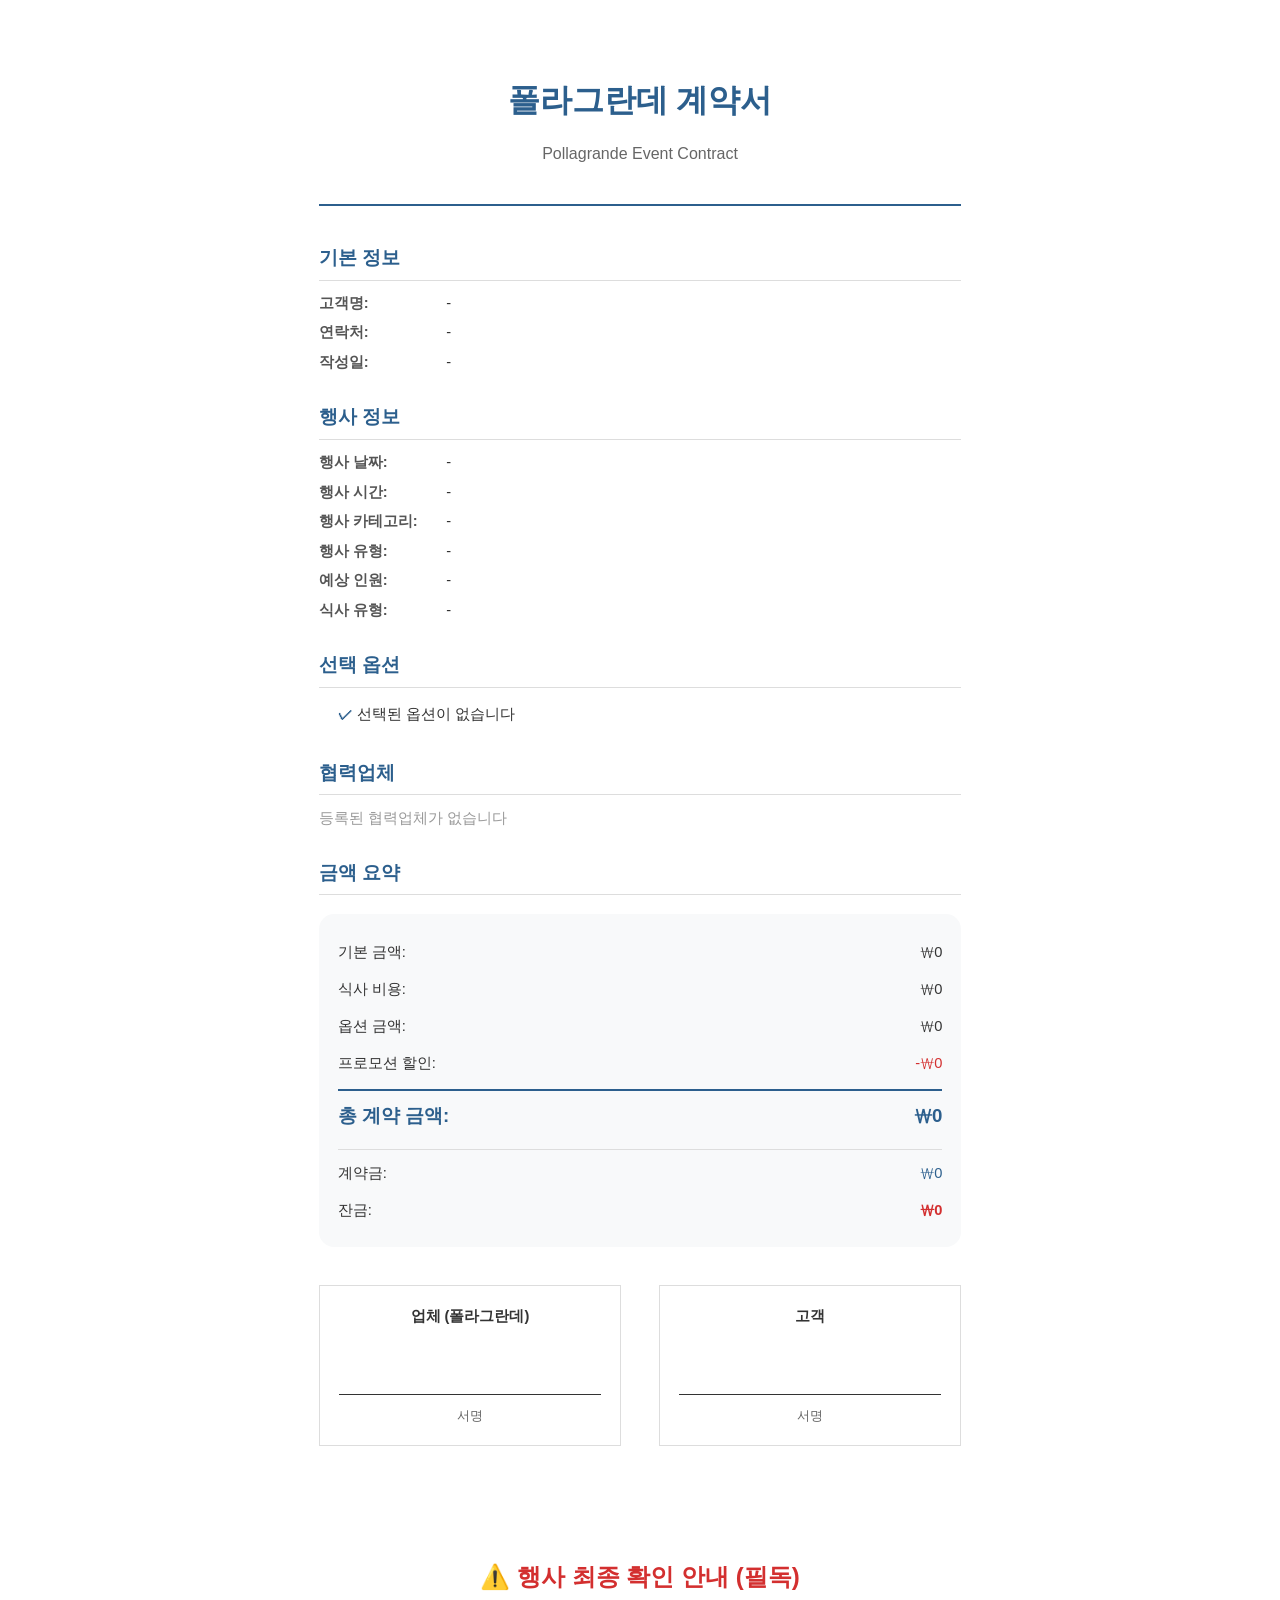
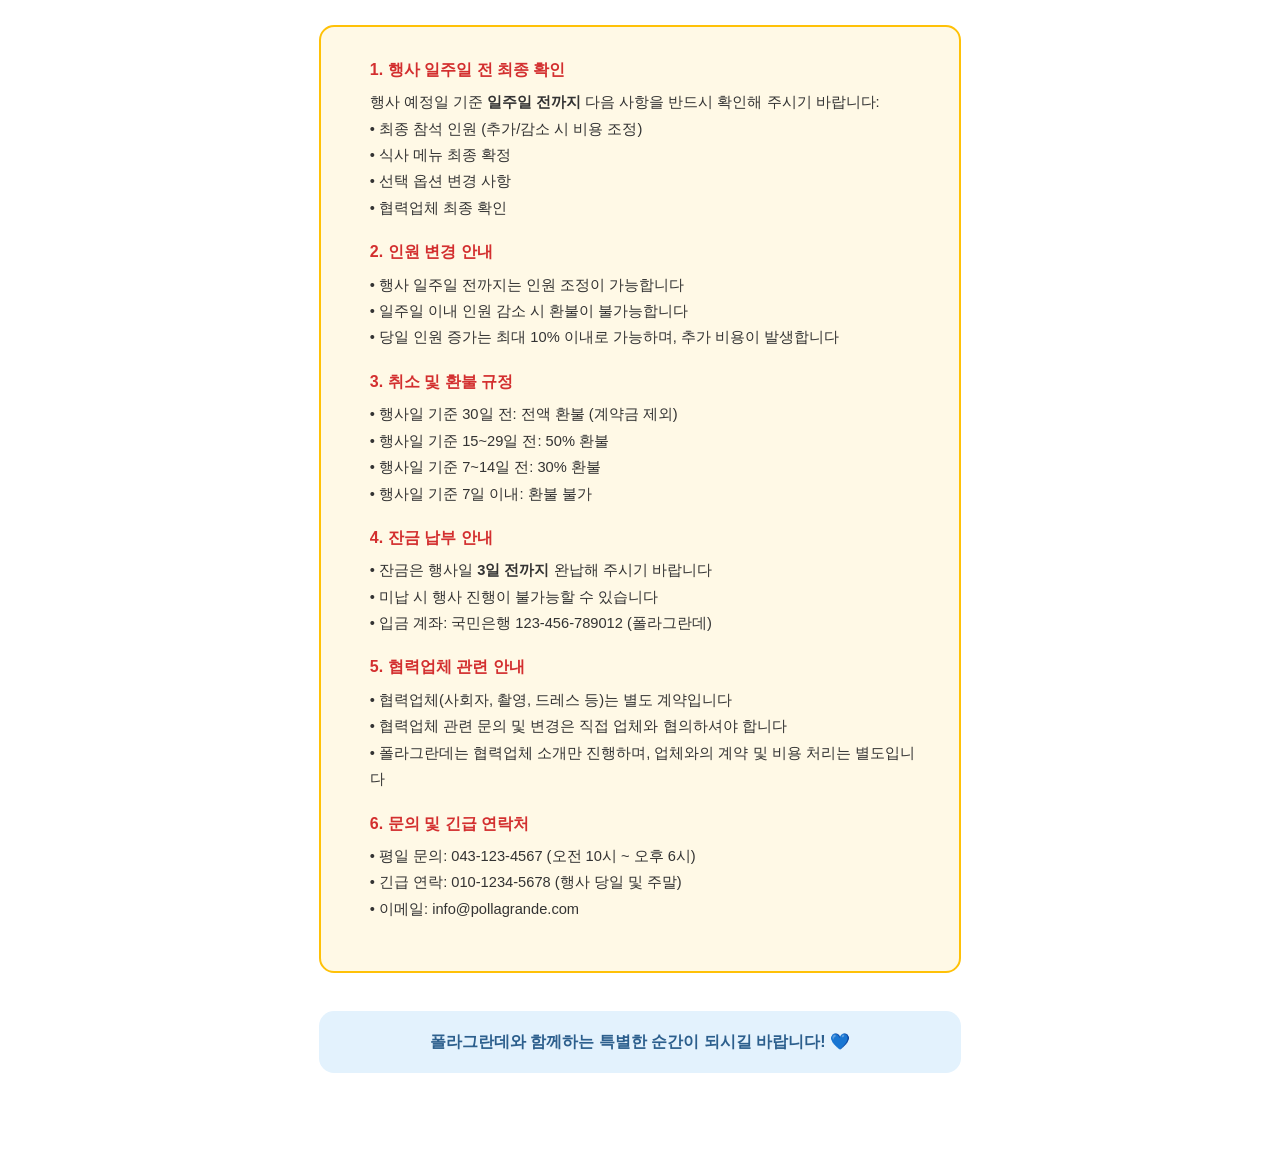
==== print.html @ d436163f "Add files via upload" ====
<!DOCTYPE html>
<html lang="ko">
<head>
    <meta charset="UTF-8">
    <meta name="viewport" content="width=device-width, initial-scale=1.0">
    <title>폴라그란데 계약서</title>
    <style>
        @media print {
            @page {
                size: A4 portrait;
                margin: 15mm;
            }
            body { margin: 0; }
            .page-break { page-break-after: always; }
        }
        
        * { margin: 0; padding: 0; box-sizing: border-box; }
        
        body {
            font-family: 'Noto Sans KR', sans-serif;
            font-size: 11pt;
            line-height: 1.5;
            color: #333;
        }
        
        .contract-container {
            max-width: 210mm;
            margin: 0 auto;
            background: white;
            padding: 20mm;
        }
        
        .header {
            text-align: center;
            border-bottom: 2px solid #2c5f8d;
            padding-bottom: 10mm;
            margin-bottom: 10mm;
        }
        
        .header h1 {
            font-size: 24pt;
            color: #2c5f8d;
            margin-bottom: 5mm;
        }
        
        .header .subtitle {
            font-size: 12pt;
            color: #666;
        }
        
        .section {
            margin-bottom: 8mm;
        }
        
        .section-title {
            font-size: 14pt;
            font-weight: bold;
            color: #2c5f8d;
            border-bottom: 1px solid #ddd;
            padding-bottom: 2mm;
            margin-bottom: 3mm;
        }
        
        .info-grid {
            display: grid;
            grid-template-columns: 120px 1fr;
            gap: 2mm;
            margin-bottom: 3mm;
        }
        
        .info-label {
            font-weight: bold;
            color: #555;
        }
        
        .info-value {
            color: #333;
        }
        
        .options-list {
            list-style: none;
            padding-left: 5mm;
        }
        
        .options-list li {
            padding: 1mm 0;
        }
        
        .options-list li:before {
            content: "✓ ";
            color: #2c5f8d;
            font-weight: bold;
        }
        
        .price-summary {
            background: #f8f9fa;
            padding: 5mm;
            border-radius: 4mm;
            margin-top: 5mm;
        }
        
        .price-row {
            display: flex;
            justify-content: space-between;
            padding: 2mm 0;
        }
        
        .price-row.total {
            border-top: 2px solid #2c5f8d;
            margin-top: 2mm;
            padding-top: 3mm;
            font-size: 14pt;
            font-weight: bold;
            color: #2c5f8d;
        }
        
        .signature-section {
            margin-top: 10mm;
            display: grid;
            grid-template-columns: 1fr 1fr;
            gap: 10mm;
        }
        
        .signature-box {
            border: 1px solid #ddd;
            padding: 5mm;
            text-align: center;
        }
        
        .signature-line {
            border-bottom: 1px solid #333;
            margin-top: 10mm;
            height: 30px;
        }
        
        /* 페이지 2 스타일 */
        .notice-page {
            padding-top: 10mm;
        }
        
        .notice-title {
            font-size: 18pt;
            font-weight: bold;
            color: #d32f2f;
            text-align: center;
            margin-bottom: 8mm;
        }
        
        .notice-content {
            background: #fff9e6;
            border: 2px solid #ffc107;
            padding: 8mm;
            border-radius: 4mm;
        }
        
        .notice-item {
            margin-bottom: 5mm;
            padding-left: 5mm;
        }
        
        .notice-item h3 {
            color: #d32f2f;
            font-size: 12pt;
            margin-bottom: 2mm;
        }
        
        .notice-item p {
            color: #333;
            line-height: 1.8;
        }
    </style>
</head>
<body>
    <!-- 페이지 1: 계약 정보 -->
    <div class="contract-container">
        <div class="header">
            <h1>폴라그란데 계약서</h1>
            <div class="subtitle">Pollagrande Event Contract</div>
        </div>
        
        <!-- 기본 정보 -->
        <div class="section">
            <div class="section-title">기본 정보</div>
            <div class="info-grid">
                <div class="info-label">고객명:</div>
                <div class="info-value" id="print-customerName">-</div>
                
                <div class="info-label">연락처:</div>
                <div class="info-value" id="print-phone">-</div>
                
                <div class="info-label">작성일:</div>
                <div class="info-value" id="print-createdAt">-</div>
            </div>
        </div>
        
        <!-- 행사 정보 -->
        <div class="section">
            <div class="section-title">행사 정보</div>
            <div class="info-grid">
                <div class="info-label">행사 날짜:</div>
                <div class="info-value" id="print-eventDate">-</div>
                
                <div class="info-label">행사 시간:</div>
                <div class="info-value" id="print-eventTime">-</div>
                
                <div class="info-label">행사 카테고리:</div>
                <div class="info-value" id="print-eventCategory">-</div>
                
                <div class="info-label">행사 유형:</div>
                <div class="info-value" id="print-eventType">-</div>
                
                <div class="info-label">예상 인원:</div>
                <div class="info-value" id="print-guestCount">-</div>
                
                <div class="info-label">식사 유형:</div>
                <div class="info-value" id="print-mealType">-</div>
            </div>
        </div>
        
        <!-- 선택 옵션 -->
        <div class="section">
            <div class="section-title">선택 옵션</div>
            <ul class="options-list" id="print-options">
                <li>선택된 옵션이 없습니다</li>
            </ul>
        </div>
        
        <!-- 협력업체 -->
        <div class="section">
            <div class="section-title">협력업체</div>
            <div id="print-partners">
                <p style="color: #999;">등록된 협력업체가 없습니다</p>
            </div>
        </div>
        
        <!-- 금액 요약 -->
        <div class="section">
            <div class="section-title">금액 요약</div>
            <div class="price-summary">
                <div class="price-row">
                    <span>기본 금액:</span>
                    <span id="print-basePrice">₩0</span>
                </div>
                <div class="price-row">
                    <span>식사 비용:</span>
                    <span id="print-mealPrice">₩0</span>
                </div>
                <div class="price-row">
                    <span>옵션 금액:</span>
                    <span id="print-optionPrice">₩0</span>
                </div>
                <div class="price-row">
                    <span>프로모션 할인:</span>
                    <span id="print-promotionPrice" style="color: #d32f2f;">-₩0</span>
                </div>
                <div class="price-row total">
                    <span>총 계약 금액:</span>
                    <span id="print-totalPrice">₩0</span>
                </div>
                <div class="price-row" style="margin-top: 3mm; padding-top: 3mm; border-top: 1px solid #ddd;">
                    <span>계약금:</span>
                    <span id="print-depositPrice" style="color: #2c5f8d;">₩0</span>
                </div>
                <div class="price-row">
                    <span>잔금:</span>
                    <span id="print-balancePrice" style="color: #d32f2f; font-weight: bold;">₩0</span>
                </div>
            </div>
        </div>
        
        <!-- 서명 -->
        <div class="signature-section">
            <div class="signature-box">
                <div style="font-weight: bold; margin-bottom: 5mm;">업체 (폴라그란데)</div>
                <div class="signature-line"></div>
                <div style="margin-top: 3mm; font-size: 10pt; color: #666;">서명</div>
            </div>
            <div class="signature-box">
                <div style="font-weight: bold; margin-bottom: 5mm;">고객</div>
                <div class="signature-line"></div>
                <div style="margin-top: 3mm; font-size: 10pt; color: #666;">서명</div>
            </div>
        </div>
    </div>
    
    <!-- 페이지 구분 -->
    <div class="page-break"></div>
    
    <!-- 페이지 2: 행사 최종 확인 안내 -->
    <div class="contract-container notice-page">
        <div class="notice-title">⚠️ 행사 최종 확인 안내 (필독)</div>
        
        <div class="notice-content">
            <div class="notice-item">
                <h3>1. 행사 일주일 전 최종 확인</h3>
                <p>
                    행사 예정일 기준 <strong>일주일 전까지</strong> 다음 사항을 반드시 확인해 주시기 바랍니다:<br>
                    • 최종 참석 인원 (추가/감소 시 비용 조정)<br>
                    • 식사 메뉴 최종 확정<br>
                    • 선택 옵션 변경 사항<br>
                    • 협력업체 최종 확인
                </p>
            </div>
            
            <div class="notice-item">
                <h3>2. 인원 변경 안내</h3>
                <p>
                    • 행사 일주일 전까지는 인원 조정이 가능합니다<br>
                    • 일주일 이내 인원 감소 시 환불이 불가능합니다<br>
                    • 당일 인원 증가는 최대 10% 이내로 가능하며, 추가 비용이 발생합니다
                </p>
            </div>
            
            <div class="notice-item">
                <h3>3. 취소 및 환불 규정</h3>
                <p>
                    • 행사일 기준 30일 전: 전액 환불 (계약금 제외)<br>
                    • 행사일 기준 15~29일 전: 50% 환불<br>
                    • 행사일 기준 7~14일 전: 30% 환불<br>
                    • 행사일 기준 7일 이내: 환불 불가
                </p>
            </div>
            
            <div class="notice-item">
                <h3>4. 잔금 납부 안내</h3>
                <p>
                    • 잔금은 행사일 <strong>3일 전까지</strong> 완납해 주시기 바랍니다<br>
                    • 미납 시 행사 진행이 불가능할 수 있습니다<br>
                    • 입금 계좌: 국민은행 123-456-789012 (폴라그란데)
                </p>
            </div>
            
            <div class="notice-item">
                <h3>5. 협력업체 관련 안내</h3>
                <p>
                    • 협력업체(사회자, 촬영, 드레스 등)는 별도 계약입니다<br>
                    • 협력업체 관련 문의 및 변경은 직접 업체와 협의하셔야 합니다<br>
                    • 폴라그란데는 협력업체 소개만 진행하며, 업체와의 계약 및 비용 처리는 별도입니다
                </p>
            </div>
            
            <div class="notice-item">
                <h3>6. 문의 및 긴급 연락처</h3>
                <p>
                    • 평일 문의: 043-123-4567 (오전 10시 ~ 오후 6시)<br>
                    • 긴급 연락: 010-1234-5678 (행사 당일 및 주말)<br>
                    • 이메일: info@pollagrande.com
                </p>
            </div>
        </div>
        
        <div style="text-align: center; margin-top: 10mm; padding: 5mm; background: #e3f2fd; border-radius: 4mm;">
            <p style="font-size: 12pt; font-weight: bold; color: #2c5f8d;">
                폴라그란데와 함께하는 특별한 순간이 되시길 바랍니다! 💙
            </p>
        </div>
    </div>
    
    <script>
        // URL에서 상담 ID 가져오기
        const urlParams = new URLSearchParams(window.location.search);
        const consultationId = urlParams.get('id');
        
        // 부모 창에서 데이터 받기
        window.addEventListener('message', function(event) {
            if (event.data && event.data.type === 'PRINT_DATA') {
                populateContract(event.data.consultation);
            }
        });
        
        // 계약서 데이터 채우기
        function populateContract(data) {
            // 기본 정보
            document.getElementById('print-customerName').textContent = data.customerName || '-';
            document.getElementById('print-phone').textContent = data.phone || '-';
            document.getElementById('print-createdAt').textContent = formatDate(data.createdAt) || '-';
            
            // 행사 정보
            document.getElementById('print-eventDate').textContent = formatDate(data.eventDate) || '-';
            document.getElementById('print-eventTime').textContent = data.eventTime || '-';
            document.getElementById('print-eventCategory').textContent = data.eventCategory || '-';
            document.getElementById('print-eventType').textContent = data.eventType || '-';
            document.getElementById('print-guestCount').textContent = (data.guestCount || 0) + '명';
            document.getElementById('print-mealType').textContent = data.mealType || '없음';
            
            // 선택 옵션
            const optionsContainer = document.getElementById('print-options');
            if (data.selectedOptions && data.selectedOptions.length > 0) {
                optionsContainer.innerHTML = data.selectedOptions
                    .map(opt => `<li>${opt}</li>`)
                    .join('');
            }
            
            // 협력업체
            const partnersContainer = document.getElementById('print-partners');
            if (data.partners) {
                const partnersList = Object.entries(data.partners)
                    .filter(([key, value]) => value)
                    .map(([key, value]) => `<div style="margin-bottom: 2mm;"><strong>${getPartnerLabel(key)}:</strong> ${value}</div>`)
                    .join('');
                
                partnersContainer.innerHTML = partnersList || '<p style="color: #999;">등록된 협력업체가 없습니다</p>';
            }
            
            // 금액 정보
            document.getElementById('print-basePrice').textContent = formatPrice(data.basePrice || 0);
            document.getElementById('print-mealPrice').textContent = formatPrice(data.mealPrice || 0);
            document.getElementById('print-optionPrice').textContent = formatPrice(data.optionPrice || 0);
            document.getElementById('print-promotionPrice').textContent = '-' + formatPrice(data.promotionAmount || 0);
            document.getElementById('print-totalPrice').textContent = formatPrice(data.totalPrice || 0);
            document.getElementById('print-depositPrice').textContent = formatPrice(data.depositAmount || 0);
            document.getElementById('print-balancePrice').textContent = formatPrice(data.balancePrice || 0);
            
            // 인쇄 실행
            setTimeout(() => window.print(), 500);
        }
        
        // 협력업체 라벨 변환
        function getPartnerLabel(key) {
            const labels = {
                mc: '사회자',
                photo: '스냅/촬영',
                dress: '드레스/메이크업',
                flower: '생화장식',
                gift: '답례품'
            };
            return labels[key] || key;
        }
        
        // 날짜 포맷
        function formatDate(dateString) {
            if (!dateString) return '-';
            const date = new Date(dateString);
            return date.toLocaleDateString('ko-KR');
        }
        
        // 가격 포맷
        function formatPrice(price) {
            return '₩' + (price || 0).toLocaleString('ko-KR');
        }
    </script>
</body>
</html>
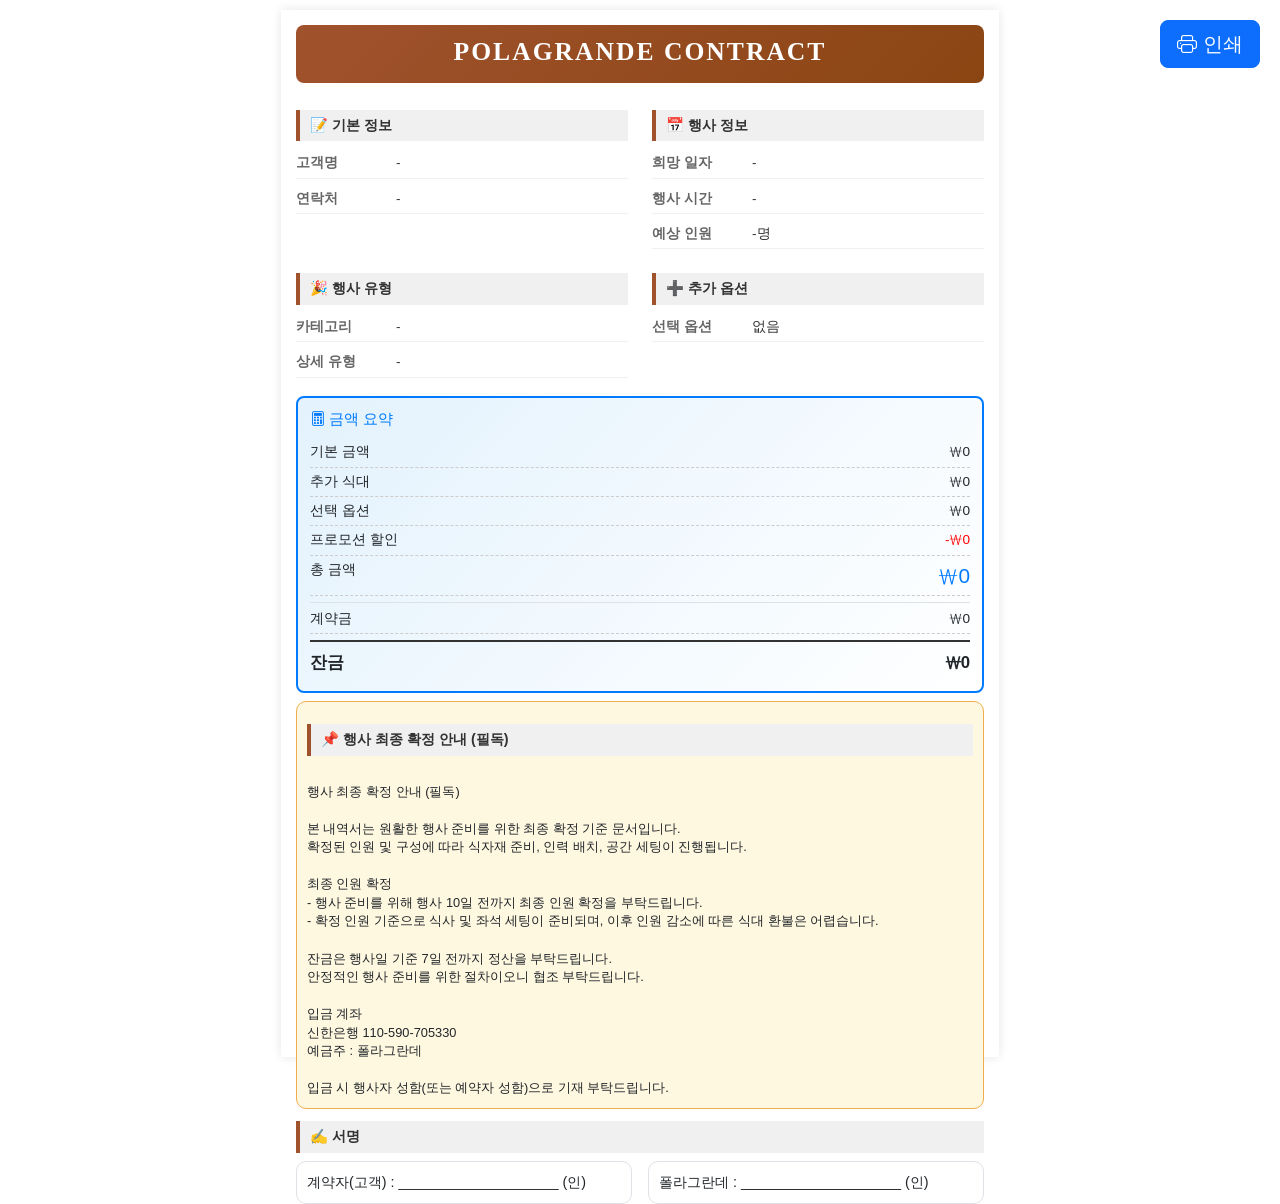
==== commit 8b4b8e40: "Add files via upload" ====
--- a/print.html
+++ b/print.html
@@ -3,441 +3,368 @@
 <head>
     <meta charset="UTF-8">
     <meta name="viewport" content="width=device-width, initial-scale=1.0">
-    <title>폴라그란데 계약서</title>
+    <title>폴라그란데 상담서</title>
+    <link href="https://cdn.jsdelivr.net/npm/bootstrap@5.3.0/dist/css/bootstrap.min.css" rel="stylesheet">
+    <link rel="stylesheet" href="https://cdn.jsdelivr.net/npm/bootstrap-icons@1.11.1/font/bootstrap-icons.css">
     <style>
         @media print {
-            @page {
-                size: A4 portrait;
-                margin: 15mm;
+            .no-print { display: none !important; }
+            body { 
+                margin: 0; 
+                padding: 7mm;
+                font-size: 10.5pt;
             }
-            body { margin: 0; }
-            .page-break { page-break-after: always; }
-        }
-        
-        * { margin: 0; padding: 0; box-sizing: border-box; }
+            .print-container {
+                box-shadow: none;
+                padding: 0;
+            }
+            .header-section { padding: 10px 0 !important; margin-bottom: 6px !important; }
+            .header-section h1 { font-size: 24px !important; margin-bottom: 0 !important; }
+            .header-section p, .header-section h5 { display: none !important; }
+            .section-title { margin: 4px 0 3px !important; padding: 3px 8px !important; font-size: 12px !important; }
+            .info-row { margin-bottom: 2px !important; padding: 2px 0 !important; }
+            .info-label, .info-value { font-size: 10.5px !important; }
+            .price-summary { padding: 8px !important; margin-top: 6px !important; }
+            .price-summary h5 { margin-bottom: 6px !important; font-size: 12px !important; }
+            .price-row { padding: 2px 0 !important; font-size: 10.5px !important; }
+            .price-row:last-child { margin-top: 4px !important; padding-top: 6px !important; font-size: 12px !important; }
+            .total-price { font-size: 1.15rem !important; }
+            .refund-box { padding: 8px !important; margin-top: 6px !important; }
+            .refund-box .section-title { margin-top: 0 !important; }
+            .refund-text { font-size: 10px !important; line-height: 1.35 !important; }
+            .sign-box { margin-top: 6px !important; }
+            .sign-card { padding: 8px !important; font-size: 10.5px !important; }
+            .avoid-break { break-inside: avoid; page-break-inside: avoid; }
+        }
         
         body {
-            font-family: 'Noto Sans KR', sans-serif;
+            font-family: 'Malgun Gothic', sans-serif;
+            background: white;
+            padding: 10px;
             font-size: 11pt;
-            line-height: 1.5;
-            color: #333;
-        }
-        
-        .contract-container {
-            max-width: 210mm;
+        }
+        
+        .print-container {
+            max-width: 190mm;
+            min-height: 277mm;
+            max-height: 277mm;
             margin: 0 auto;
             background: white;
-            padding: 20mm;
-        }
-        
-        .header {
+            padding: 15px;
+            box-shadow: 0 0 10px rgba(0,0,0,0.1);
+        }
+        
+        .header-section {
             text-align: center;
-            border-bottom: 2px solid #2c5f8d;
-            padding-bottom: 10mm;
-            margin-bottom: 10mm;
-        }
-        
-        .header h1 {
-            font-size: 24pt;
-            color: #2c5f8d;
-            margin-bottom: 5mm;
-        }
-        
-        .header .subtitle {
-            font-size: 12pt;
+            margin-bottom: 15px;
+            padding: 12px;
+            background: linear-gradient(135deg, #A0522D 0%, #8B4513 100%);
+            color: white;
+            border-radius: 8px;
+        }
+        
+        .header-section h1 {
+            font-family: 'Georgia', serif;
+            font-size: 1.6rem;
+            font-weight: bold;
+            letter-spacing: 2px;
+            margin-bottom: 3px;
+        }
+        
+        .section-title {
+            background-color: #f0f0f0;
+            padding: 5px 10px;
+            margin-top: 12px;
+            margin-bottom: 8px;
+            border-left: 4px solid #A0522D;
+            font-weight: bold;
+            font-size: 0.9rem;
+            color: #333;
+        }
+        
+        .info-row {
+            display: flex;
+            margin-bottom: 6px;
+            padding: 4px 0;
+            font-size: 0.85rem;
+            border-bottom: 1px solid #f0f0f0;
+        }
+        
+        .info-label {
+            width: 100px;
+            font-weight: bold;
             color: #666;
         }
         
-        .section {
-            margin-bottom: 8mm;
-        }
-        
-        .section-title {
-            font-size: 14pt;
-            font-weight: bold;
-            color: #2c5f8d;
-            border-bottom: 1px solid #ddd;
-            padding-bottom: 2mm;
-            margin-bottom: 3mm;
-        }
-        
-        .info-grid {
-            display: grid;
-            grid-template-columns: 120px 1fr;
-            gap: 2mm;
-            margin-bottom: 3mm;
-        }
-        
-        .info-label {
-            font-weight: bold;
-            color: #555;
-        }
-        
         .info-value {
+            flex: 1;
             color: #333;
         }
         
-        .options-list {
-            list-style: none;
-            padding-left: 5mm;
-        }
-        
-        .options-list li {
-            padding: 1mm 0;
-        }
-        
-        .options-list li:before {
-            content: "✓ ";
-            color: #2c5f8d;
-            font-weight: bold;
-        }
-        
         .price-summary {
-            background: #f8f9fa;
-            padding: 5mm;
-            border-radius: 4mm;
-            margin-top: 5mm;
+            background: linear-gradient(135deg, #e3f2fd 0%, #ffffff 100%);
+            border: 2px solid #007bff;
+            border-radius: 8px;
+            padding: 12px;
+            margin-top: 12px;
+        }
+        
+        .price-summary h5 {
+            font-size: 0.95rem;
+            margin-bottom: 10px;
         }
         
         .price-row {
             display: flex;
             justify-content: space-between;
-            padding: 2mm 0;
-        }
-        
-        .price-row.total {
-            border-top: 2px solid #2c5f8d;
-            margin-top: 2mm;
-            padding-top: 3mm;
-            font-size: 14pt;
+            padding: 4px 0;
+            border-bottom: 1px dashed #ccc;
+            font-size: 0.85rem;
+        }
+        
+        .price-row:last-child {
+            border-bottom: none;
+            border-top: 2px solid #333;
+            margin-top: 6px;
+            padding-top: 8px;
+            font-size: 1.05rem;
             font-weight: bold;
-            color: #2c5f8d;
-        }
-        
-        .signature-section {
-            margin-top: 10mm;
-            display: grid;
-            grid-template-columns: 1fr 1fr;
-            gap: 10mm;
-        }
-        
-        .signature-box {
-            border: 1px solid #ddd;
-            padding: 5mm;
-            text-align: center;
-        }
-        
-        .signature-line {
-            border-bottom: 1px solid #333;
-            margin-top: 10mm;
-            height: 30px;
-        }
-        
-        /* 페이지 2 스타일 */
-        .notice-page {
-            padding-top: 10mm;
-        }
-        
-        .notice-title {
-            font-size: 18pt;
-            font-weight: bold;
-            color: #d32f2f;
-            text-align: center;
-            margin-bottom: 8mm;
-        }
-        
-        .notice-content {
-            background: #fff9e6;
-            border: 2px solid #ffc107;
-            padding: 8mm;
-            border-radius: 4mm;
-        }
-        
-        .notice-item {
-            margin-bottom: 5mm;
-            padding-left: 5mm;
-        }
-        
-        .notice-item h3 {
-            color: #d32f2f;
-            font-size: 12pt;
-            margin-bottom: 2mm;
-        }
-        
-        .notice-item p {
-            color: #333;
-            line-height: 1.8;
+        }
+        
+        .total-price {
+            color: #007bff;
+            font-size: 1.3rem;
+        }
+        
+        .refund-box {
+            border: 1px solid #f0ad4e;
+            background: #fff8e1;
+            padding: 10px;
+            border-radius: 10px;
+            margin-top: 8px;
+        }
+        
+        .refund-text {
+            font-size: 0.80rem;
+            line-height: 1.45;
+            white-space: pre-line;
+        }
+        
+        .sign-box {
+            margin-top: 10px;
+        }
+        
+        .sign-card {
+            flex: 1;
+            border: 1px solid #dee2e6;
+            border-radius: 10px;
+            padding: 10px;
+            font-size: 0.9rem;
+        }
+        
+        .print-button {
+            position: fixed;
+            top: 20px;
+            right: 20px;
+            z-index: 1000;
+        }
+        
+        @page {
+            size: A4;
+            margin: 8mm;
         }
     </style>
 </head>
 <body>
-    <!-- 페이지 1: 계약 정보 -->
-    <div class="contract-container">
-        <div class="header">
-            <h1>폴라그란데 계약서</h1>
-            <div class="subtitle">Pollagrande Event Contract</div>
-        </div>
-        
-        <!-- 기본 정보 -->
-        <div class="section">
-            <div class="section-title">기본 정보</div>
-            <div class="info-grid">
-                <div class="info-label">고객명:</div>
-                <div class="info-value" id="print-customerName">-</div>
-                
-                <div class="info-label">연락처:</div>
-                <div class="info-value" id="print-phone">-</div>
-                
-                <div class="info-label">작성일:</div>
-                <div class="info-value" id="print-createdAt">-</div>
-            </div>
-        </div>
-        
-        <!-- 행사 정보 -->
-        <div class="section">
-            <div class="section-title">행사 정보</div>
-            <div class="info-grid">
-                <div class="info-label">행사 날짜:</div>
-                <div class="info-value" id="print-eventDate">-</div>
-                
-                <div class="info-label">행사 시간:</div>
-                <div class="info-value" id="print-eventTime">-</div>
-                
-                <div class="info-label">행사 카테고리:</div>
-                <div class="info-value" id="print-eventCategory">-</div>
-                
-                <div class="info-label">행사 유형:</div>
-                <div class="info-value" id="print-eventType">-</div>
-                
-                <div class="info-label">예상 인원:</div>
-                <div class="info-value" id="print-guestCount">-</div>
-                
-                <div class="info-label">식사 유형:</div>
-                <div class="info-value" id="print-mealType">-</div>
-            </div>
-        </div>
-        
-        <!-- 선택 옵션 -->
-        <div class="section">
-            <div class="section-title">선택 옵션</div>
-            <ul class="options-list" id="print-options">
-                <li>선택된 옵션이 없습니다</li>
-            </ul>
-        </div>
-        
-        <!-- 협력업체 -->
-        <div class="section">
-            <div class="section-title">협력업체</div>
-            <div id="print-partners">
-                <p style="color: #999;">등록된 협력업체가 없습니다</p>
-            </div>
-        </div>
-        
+    <!-- 인쇄 버튼 -->
+    <div class="no-print print-button">
+        <button onclick="window.print()" class="btn btn-primary btn-lg">
+            <i class="bi bi-printer"></i> 인쇄
+        </button>
+    </div>
+
+    <div class="print-container">
+        <!-- 헤더 -->
+        <div class="header-section">
+            <h1>POLAGRANDE CONTRACT</h1>
+        </div>
+
+        <!-- 2단 레이아웃: 기본 정보 + 행사 정보 -->
+        <div class="row avoid-break" style="margin-bottom: 6px;">
+            <div class="col-6">
+                <div class="section-title">📝 기본 정보</div>
+                <div class="info-row">
+                    <div class="info-label">고객명</div>
+                    <div class="info-value" id="printCustomerName">-</div>
+                </div>
+                <div class="info-row">
+                    <div class="info-label">연락처</div>
+                    <div class="info-value" id="printCustomerPhone">-</div>
+                </div>
+            </div>
+            <div class="col-6">
+                <div class="section-title">📅 행사 정보</div>
+                <div class="info-row">
+                    <div class="info-label">희망 일자</div>
+                    <div class="info-value" id="printEventDate">-</div>
+                </div>
+                <div class="info-row">
+                    <div class="info-label">행사 시간</div>
+                    <div class="info-value" id="printEventTime">-</div>
+                </div>
+                <div class="info-row">
+                    <div class="info-label">예상 인원</div>
+                    <div class="info-value" id="printGuestCount">-</div>
+                </div>
+            </div>
+        </div>
+
+        <!-- 행사 유형 + 추가 옵션 -->
+        <div class="row avoid-break" style="margin-bottom: 6px;">
+            <div class="col-6">
+                <div class="section-title">🎉 행사 유형</div>
+                <div class="info-row">
+                    <div class="info-label">카테고리</div>
+                    <div class="info-value" id="printEventCategory">-</div>
+                </div>
+                <div class="info-row">
+                    <div class="info-label">상세 유형</div>
+                    <div class="info-value" id="printEventSubType">-</div>
+                </div>
+            </div>
+            <div class="col-6">
+                <div class="section-title">➕ 추가 옵션</div>
+                <div class="info-row">
+                    <div class="info-label">선택 옵션</div>
+                    <div class="info-value" id="printOptions">없음</div>
+                </div>
+                <div class="info-row" id="printPromotionSection" style="display: none;">
+                    <div class="info-label">프로모션</div>
+                    <div class="info-value" id="printPromotionText">-</div>
+                </div>
+            </div>
+        </div>
+
         <!-- 금액 요약 -->
-        <div class="section">
-            <div class="section-title">금액 요약</div>
-            <div class="price-summary">
-                <div class="price-row">
-                    <span>기본 금액:</span>
-                    <span id="print-basePrice">₩0</span>
-                </div>
-                <div class="price-row">
-                    <span>식사 비용:</span>
-                    <span id="print-mealPrice">₩0</span>
-                </div>
-                <div class="price-row">
-                    <span>옵션 금액:</span>
-                    <span id="print-optionPrice">₩0</span>
-                </div>
-                <div class="price-row">
-                    <span>프로모션 할인:</span>
-                    <span id="print-promotionPrice" style="color: #d32f2f;">-₩0</span>
-                </div>
-                <div class="price-row total">
-                    <span>총 계약 금액:</span>
-                    <span id="print-totalPrice">₩0</span>
-                </div>
-                <div class="price-row" style="margin-top: 3mm; padding-top: 3mm; border-top: 1px solid #ddd;">
-                    <span>계약금:</span>
-                    <span id="print-depositPrice" style="color: #2c5f8d;">₩0</span>
-                </div>
-                <div class="price-row">
-                    <span>잔금:</span>
-                    <span id="print-balancePrice" style="color: #d32f2f; font-weight: bold;">₩0</span>
-                </div>
-            </div>
-        </div>
-        
-        <!-- 서명 -->
-        <div class="signature-section">
-            <div class="signature-box">
-                <div style="font-weight: bold; margin-bottom: 5mm;">업체 (폴라그란데)</div>
-                <div class="signature-line"></div>
-                <div style="margin-top: 3mm; font-size: 10pt; color: #666;">서명</div>
-            </div>
-            <div class="signature-box">
-                <div style="font-weight: bold; margin-bottom: 5mm;">고객</div>
-                <div class="signature-line"></div>
-                <div style="margin-top: 3mm; font-size: 10pt; color: #666;">서명</div>
+        <div class="price-summary avoid-break">
+            <h5 style="color: #007bff; margin-bottom: 10px;">
+                <i class="bi bi-calculator"></i> 금액 요약
+            </h5>
+            <div class="price-row">
+                <span>기본 금액</span>
+                <span id="printBasePrice">₩0</span>
+            </div>
+            <div class="price-row">
+                <span>추가 식대</span>
+                <span id="printMealPrice">₩0</span>
+            </div>
+            <div class="price-row">
+                <span>선택 옵션</span>
+                <span id="printOptionPrice">₩0</span>
+            </div>
+            <div class="price-row">
+                <span>프로모션 할인</span>
+                <span id="printPromotion" style="color: red;">-₩0</span>
+            </div>
+            <div class="price-row">
+                <span>총 금액</span>
+                <span class="total-price" id="printTotalPrice">₩0</span>
+            </div>
+
+            <div class="price-row" style="border-top: 1px solid #dee2e6; margin-top: 6px; padding-top: 6px;">
+                <span>계약금</span>
+                <span id="printDepositAmount">₩0</span>
+            </div>
+            <div class="price-row">
+                <span>잔금</span>
+                <span id="printBalanceAmount">₩0</span>
+            </div>
+        </div>
+
+        <!-- 안내문 -->
+        <div class="refund-box avoid-break">
+            <div class="section-title">📌 행사 최종 확정 안내 (필독)</div>
+            <div class="refund-text">
+행사 최종 확정 안내 (필독)
+
+본 내역서는 원활한 행사 준비를 위한 최종 확정 기준 문서입니다.
+확정된 인원 및 구성에 따라 식자재 준비, 인력 배치, 공간 세팅이 진행됩니다.
+
+최종 인원 확정
+- 행사 준비를 위해 행사 10일 전까지 최종 인원 확정을 부탁드립니다.
+- 확정 인원 기준으로 식사 및 좌석 세팅이 준비되며, 이후 인원 감소에 따른 식대 환불은 어렵습니다.
+
+잔금은 행사일 기준 7일 전까지 정산을 부탁드립니다.
+안정적인 행사 준비를 위한 절차이오니 협조 부탁드립니다.
+
+입금 계좌
+신한은행 110-590-705330
+예금주 : 폴라그란데
+
+입금 시 행사자 성함(또는 예약자 성함)으로 기재 부탁드립니다.
+            </div>
+        </div>
+
+        <!-- 서명란 -->
+        <div class="sign-box avoid-break">
+            <div class="section-title">✍️ 서명</div>
+            <div style="display:flex; gap: 16px;">
+                <div class="sign-card">
+                    계약자(고객) : ____________________ (인)
+                </div>
+                <div class="sign-card">
+                    폴라그란데 : ____________________ (인)
+                </div>
             </div>
         </div>
     </div>
-    
-    <!-- 페이지 구분 -->
-    <div class="page-break"></div>
-    
-    <!-- 페이지 2: 행사 최종 확인 안내 -->
-    <div class="contract-container notice-page">
-        <div class="notice-title">⚠️ 행사 최종 확인 안내 (필독)</div>
-        
-        <div class="notice-content">
-            <div class="notice-item">
-                <h3>1. 행사 일주일 전 최종 확인</h3>
-                <p>
-                    행사 예정일 기준 <strong>일주일 전까지</strong> 다음 사항을 반드시 확인해 주시기 바랍니다:<br>
-                    • 최종 참석 인원 (추가/감소 시 비용 조정)<br>
-                    • 식사 메뉴 최종 확정<br>
-                    • 선택 옵션 변경 사항<br>
-                    • 협력업체 최종 확인
-                </p>
-            </div>
-            
-            <div class="notice-item">
-                <h3>2. 인원 변경 안내</h3>
-                <p>
-                    • 행사 일주일 전까지는 인원 조정이 가능합니다<br>
-                    • 일주일 이내 인원 감소 시 환불이 불가능합니다<br>
-                    • 당일 인원 증가는 최대 10% 이내로 가능하며, 추가 비용이 발생합니다
-                </p>
-            </div>
-            
-            <div class="notice-item">
-                <h3>3. 취소 및 환불 규정</h3>
-                <p>
-                    • 행사일 기준 30일 전: 전액 환불 (계약금 제외)<br>
-                    • 행사일 기준 15~29일 전: 50% 환불<br>
-                    • 행사일 기준 7~14일 전: 30% 환불<br>
-                    • 행사일 기준 7일 이내: 환불 불가
-                </p>
-            </div>
-            
-            <div class="notice-item">
-                <h3>4. 잔금 납부 안내</h3>
-                <p>
-                    • 잔금은 행사일 <strong>3일 전까지</strong> 완납해 주시기 바랍니다<br>
-                    • 미납 시 행사 진행이 불가능할 수 있습니다<br>
-                    • 입금 계좌: 국민은행 123-456-789012 (폴라그란데)
-                </p>
-            </div>
-            
-            <div class="notice-item">
-                <h3>5. 협력업체 관련 안내</h3>
-                <p>
-                    • 협력업체(사회자, 촬영, 드레스 등)는 별도 계약입니다<br>
-                    • 협력업체 관련 문의 및 변경은 직접 업체와 협의하셔야 합니다<br>
-                    • 폴라그란데는 협력업체 소개만 진행하며, 업체와의 계약 및 비용 처리는 별도입니다
-                </p>
-            </div>
-            
-            <div class="notice-item">
-                <h3>6. 문의 및 긴급 연락처</h3>
-                <p>
-                    • 평일 문의: 043-123-4567 (오전 10시 ~ 오후 6시)<br>
-                    • 긴급 연락: 010-1234-5678 (행사 당일 및 주말)<br>
-                    • 이메일: info@pollagrande.com
-                </p>
-            </div>
-        </div>
-        
-        <div style="text-align: center; margin-top: 10mm; padding: 5mm; background: #e3f2fd; border-radius: 4mm;">
-            <p style="font-size: 12pt; font-weight: bold; color: #2c5f8d;">
-                폴라그란데와 함께하는 특별한 순간이 되시길 바랍니다! 💙
-            </p>
-        </div>
-    </div>
-    
+
     <script>
-        // URL에서 상담 ID 가져오기
-        const urlParams = new URLSearchParams(window.location.search);
-        const consultationId = urlParams.get('id');
-        
-        // 부모 창에서 데이터 받기
-        window.addEventListener('message', function(event) {
-            if (event.data && event.data.type === 'PRINT_DATA') {
-                populateContract(event.data.consultation);
+        // URL 파라미터에서 데이터 가져오기
+        window.addEventListener('DOMContentLoaded', function() {
+            const params = new URLSearchParams(window.location.search);
+            
+            // 기본 정보
+            document.getElementById('printCustomerName').textContent = params.get('customerName') || '-';
+            document.getElementById('printCustomerPhone').textContent = params.get('customerPhone') || '-';
+            
+            // 행사 정보
+            document.getElementById('printEventDate').textContent = params.get('eventDate') || '-';
+            document.getElementById('printEventTime').textContent = params.get('eventTime') || '-';
+            document.getElementById('printGuestCount').textContent = (params.get('guestCount') || '-') + '명';
+            
+            // 행사 유형
+            document.getElementById('printEventCategory').textContent = params.get('eventCategory') || '-';
+            document.getElementById('printEventSubType').textContent = params.get('eventSubType') || '-';
+            
+            // 추가 옵션
+            const options = params.get('options') || '없음';
+            document.getElementById('printOptions').textContent = options;
+            
+            // 금액 정보
+            const basePrice = parseInt(params.get('basePrice') || 0);
+            const mealPrice = parseInt(params.get('mealPrice') || 0);
+            const optionPrice = parseInt(params.get('optionPrice') || 0);
+            const promotion = parseInt(params.get('promotion') || 0);
+            const totalPrice = parseInt(params.get('totalPrice') || 0);
+            const depositAmount = parseInt(params.get('depositAmount') || 0);
+            const balanceAmount = parseInt(params.get('balanceAmount') || 0);
+            
+            document.getElementById('printBasePrice').textContent = '₩' + basePrice.toLocaleString();
+            document.getElementById('printMealPrice').textContent = '₩' + mealPrice.toLocaleString();
+            document.getElementById('printOptionPrice').textContent = '₩' + optionPrice.toLocaleString();
+            document.getElementById('printPromotion').textContent = '-₩' + promotion.toLocaleString();
+            document.getElementById('printTotalPrice').textContent = '₩' + totalPrice.toLocaleString();
+            document.getElementById('printDepositAmount').textContent = '₩' + depositAmount.toLocaleString();
+            document.getElementById('printBalanceAmount').textContent = '₩' + balanceAmount.toLocaleString();
+            
+            // 프로모션
+            const promotionText = params.get('promotionText') || '';
+            if (promotionText && promotionText !== '') {
+                document.getElementById('printPromotionSection').style.display = 'flex';
+                document.getElementById('printPromotionText').textContent = promotionText;
             }
         });
-        
-        // 계약서 데이터 채우기
-        function populateContract(data) {
-            // 기본 정보
-            document.getElementById('print-customerName').textContent = data.customerName || '-';
-            document.getElementById('print-phone').textContent = data.phone || '-';
-            document.getElementById('print-createdAt').textContent = formatDate(data.createdAt) || '-';
-            
-            // 행사 정보
-            document.getElementById('print-eventDate').textContent = formatDate(data.eventDate) || '-';
-            document.getElementById('print-eventTime').textContent = data.eventTime || '-';
-            document.getElementById('print-eventCategory').textContent = data.eventCategory || '-';
-            document.getElementById('print-eventType').textContent = data.eventType || '-';
-            document.getElementById('print-guestCount').textContent = (data.guestCount || 0) + '명';
-            document.getElementById('print-mealType').textContent = data.mealType || '없음';
-            
-            // 선택 옵션
-            const optionsContainer = document.getElementById('print-options');
-            if (data.selectedOptions && data.selectedOptions.length > 0) {
-                optionsContainer.innerHTML = data.selectedOptions
-                    .map(opt => `<li>${opt}</li>`)
-                    .join('');
-            }
-            
-            // 협력업체
-            const partnersContainer = document.getElementById('print-partners');
-            if (data.partners) {
-                const partnersList = Object.entries(data.partners)
-                    .filter(([key, value]) => value)
-                    .map(([key, value]) => `<div style="margin-bottom: 2mm;"><strong>${getPartnerLabel(key)}:</strong> ${value}</div>`)
-                    .join('');
-                
-                partnersContainer.innerHTML = partnersList || '<p style="color: #999;">등록된 협력업체가 없습니다</p>';
-            }
-            
-            // 금액 정보
-            document.getElementById('print-basePrice').textContent = formatPrice(data.basePrice || 0);
-            document.getElementById('print-mealPrice').textContent = formatPrice(data.mealPrice || 0);
-            document.getElementById('print-optionPrice').textContent = formatPrice(data.optionPrice || 0);
-            document.getElementById('print-promotionPrice').textContent = '-' + formatPrice(data.promotionAmount || 0);
-            document.getElementById('print-totalPrice').textContent = formatPrice(data.totalPrice || 0);
-            document.getElementById('print-depositPrice').textContent = formatPrice(data.depositAmount || 0);
-            document.getElementById('print-balancePrice').textContent = formatPrice(data.balancePrice || 0);
-            
-            // 인쇄 실행
-            setTimeout(() => window.print(), 500);
-        }
-        
-        // 협력업체 라벨 변환
-        function getPartnerLabel(key) {
-            const labels = {
-                mc: '사회자',
-                photo: '스냅/촬영',
-                dress: '드레스/메이크업',
-                flower: '생화장식',
-                gift: '답례품'
-            };
-            return labels[key] || key;
-        }
-        
-        // 날짜 포맷
-        function formatDate(dateString) {
-            if (!dateString) return '-';
-            const date = new Date(dateString);
-            return date.toLocaleDateString('ko-KR');
-        }
-        
-        // 가격 포맷
-        function formatPrice(price) {
-            return '₩' + (price || 0).toLocaleString('ko-KR');
-        }
     </script>
 </body>
 </html>
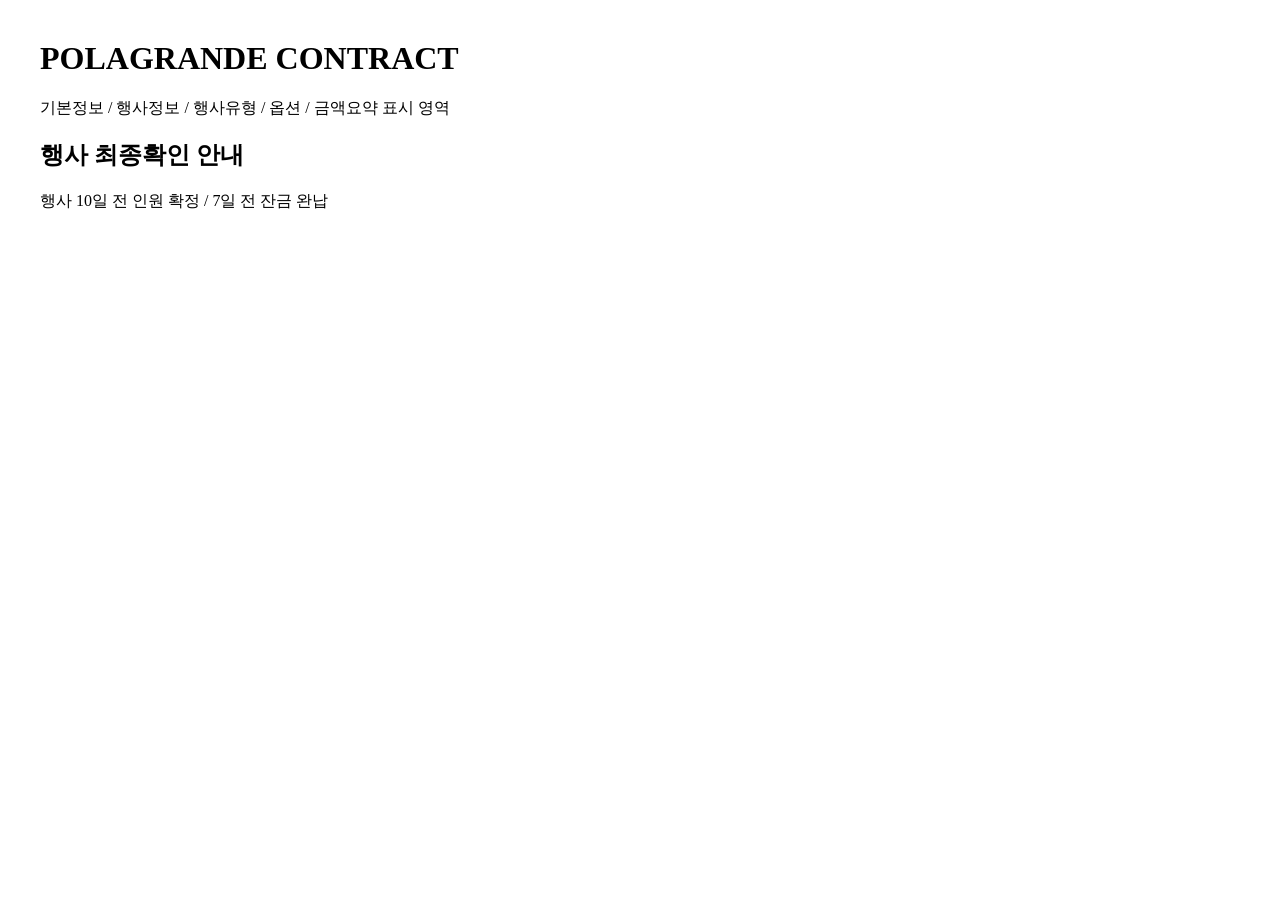
==== commit 545e7d17: "Add files via upload" ====
--- a/print.html
+++ b/print.html
@@ -1,370 +1,25 @@
+
 <!DOCTYPE html>
-<html lang="ko">
+<html>
 <head>
-    <meta charset="UTF-8">
-    <meta name="viewport" content="width=device-width, initial-scale=1.0">
-    <title>폴라그란데 상담서</title>
-    <link href="https://cdn.jsdelivr.net/npm/bootstrap@5.3.0/dist/css/bootstrap.min.css" rel="stylesheet">
-    <link rel="stylesheet" href="https://cdn.jsdelivr.net/npm/bootstrap-icons@1.11.1/font/bootstrap-icons.css">
-    <style>
-        @media print {
-            .no-print { display: none !important; }
-            body { 
-                margin: 0; 
-                padding: 7mm;
-                font-size: 10.5pt;
-            }
-            .print-container {
-                box-shadow: none;
-                padding: 0;
-            }
-            .header-section { padding: 10px 0 !important; margin-bottom: 6px !important; }
-            .header-section h1 { font-size: 24px !important; margin-bottom: 0 !important; }
-            .header-section p, .header-section h5 { display: none !important; }
-            .section-title { margin: 4px 0 3px !important; padding: 3px 8px !important; font-size: 12px !important; }
-            .info-row { margin-bottom: 2px !important; padding: 2px 0 !important; }
-            .info-label, .info-value { font-size: 10.5px !important; }
-            .price-summary { padding: 8px !important; margin-top: 6px !important; }
-            .price-summary h5 { margin-bottom: 6px !important; font-size: 12px !important; }
-            .price-row { padding: 2px 0 !important; font-size: 10.5px !important; }
-            .price-row:last-child { margin-top: 4px !important; padding-top: 6px !important; font-size: 12px !important; }
-            .total-price { font-size: 1.15rem !important; }
-            .refund-box { padding: 8px !important; margin-top: 6px !important; }
-            .refund-box .section-title { margin-top: 0 !important; }
-            .refund-text { font-size: 10px !important; line-height: 1.35 !important; }
-            .sign-box { margin-top: 6px !important; }
-            .sign-card { padding: 8px !important; font-size: 10.5px !important; }
-            .avoid-break { break-inside: avoid; page-break-inside: avoid; }
-        }
-        
-        body {
-            font-family: 'Malgun Gothic', sans-serif;
-            background: white;
-            padding: 10px;
-            font-size: 11pt;
-        }
-        
-        .print-container {
-            max-width: 190mm;
-            min-height: 277mm;
-            max-height: 277mm;
-            margin: 0 auto;
-            background: white;
-            padding: 15px;
-            box-shadow: 0 0 10px rgba(0,0,0,0.1);
-        }
-        
-        .header-section {
-            text-align: center;
-            margin-bottom: 15px;
-            padding: 12px;
-            background: linear-gradient(135deg, #A0522D 0%, #8B4513 100%);
-            color: white;
-            border-radius: 8px;
-        }
-        
-        .header-section h1 {
-            font-family: 'Georgia', serif;
-            font-size: 1.6rem;
-            font-weight: bold;
-            letter-spacing: 2px;
-            margin-bottom: 3px;
-        }
-        
-        .section-title {
-            background-color: #f0f0f0;
-            padding: 5px 10px;
-            margin-top: 12px;
-            margin-bottom: 8px;
-            border-left: 4px solid #A0522D;
-            font-weight: bold;
-            font-size: 0.9rem;
-            color: #333;
-        }
-        
-        .info-row {
-            display: flex;
-            margin-bottom: 6px;
-            padding: 4px 0;
-            font-size: 0.85rem;
-            border-bottom: 1px solid #f0f0f0;
-        }
-        
-        .info-label {
-            width: 100px;
-            font-weight: bold;
-            color: #666;
-        }
-        
-        .info-value {
-            flex: 1;
-            color: #333;
-        }
-        
-        .price-summary {
-            background: linear-gradient(135deg, #e3f2fd 0%, #ffffff 100%);
-            border: 2px solid #007bff;
-            border-radius: 8px;
-            padding: 12px;
-            margin-top: 12px;
-        }
-        
-        .price-summary h5 {
-            font-size: 0.95rem;
-            margin-bottom: 10px;
-        }
-        
-        .price-row {
-            display: flex;
-            justify-content: space-between;
-            padding: 4px 0;
-            border-bottom: 1px dashed #ccc;
-            font-size: 0.85rem;
-        }
-        
-        .price-row:last-child {
-            border-bottom: none;
-            border-top: 2px solid #333;
-            margin-top: 6px;
-            padding-top: 8px;
-            font-size: 1.05rem;
-            font-weight: bold;
-        }
-        
-        .total-price {
-            color: #007bff;
-            font-size: 1.3rem;
-        }
-        
-        .refund-box {
-            border: 1px solid #f0ad4e;
-            background: #fff8e1;
-            padding: 10px;
-            border-radius: 10px;
-            margin-top: 8px;
-        }
-        
-        .refund-text {
-            font-size: 0.80rem;
-            line-height: 1.45;
-            white-space: pre-line;
-        }
-        
-        .sign-box {
-            margin-top: 10px;
-        }
-        
-        .sign-card {
-            flex: 1;
-            border: 1px solid #dee2e6;
-            border-radius: 10px;
-            padding: 10px;
-            font-size: 0.9rem;
-        }
-        
-        .print-button {
-            position: fixed;
-            top: 20px;
-            right: 20px;
-            z-index: 1000;
-        }
-        
-        @page {
-            size: A4;
-            margin: 8mm;
-        }
-    </style>
+<meta charset="UTF-8">
+<title>계약서 출력</title>
+<style>
+body{font-family:Malgun Gothic;margin:40px;}
+.page{page-break-after:always;}
+</style>
 </head>
 <body>
-    <!-- 인쇄 버튼 -->
-    <div class="no-print print-button">
-        <button onclick="window.print()" class="btn btn-primary btn-lg">
-            <i class="bi bi-printer"></i> 인쇄
-        </button>
-    </div>
 
-    <div class="print-container">
-        <!-- 헤더 -->
-        <div class="header-section">
-            <h1>POLAGRANDE CONTRACT</h1>
-        </div>
+<div class="page">
+<h1>POLAGRANDE CONTRACT</h1>
+<p>기본정보 / 행사정보 / 행사유형 / 옵션 / 금액요약 표시 영역</p>
+</div>
 
-        <!-- 2단 레이아웃: 기본 정보 + 행사 정보 -->
-        <div class="row avoid-break" style="margin-bottom: 6px;">
-            <div class="col-6">
-                <div class="section-title">📝 기본 정보</div>
-                <div class="info-row">
-                    <div class="info-label">고객명</div>
-                    <div class="info-value" id="printCustomerName">-</div>
-                </div>
-                <div class="info-row">
-                    <div class="info-label">연락처</div>
-                    <div class="info-value" id="printCustomerPhone">-</div>
-                </div>
-            </div>
-            <div class="col-6">
-                <div class="section-title">📅 행사 정보</div>
-                <div class="info-row">
-                    <div class="info-label">희망 일자</div>
-                    <div class="info-value" id="printEventDate">-</div>
-                </div>
-                <div class="info-row">
-                    <div class="info-label">행사 시간</div>
-                    <div class="info-value" id="printEventTime">-</div>
-                </div>
-                <div class="info-row">
-                    <div class="info-label">예상 인원</div>
-                    <div class="info-value" id="printGuestCount">-</div>
-                </div>
-            </div>
-        </div>
+<div class="page">
+<h2>행사 최종확인 안내</h2>
+<p>행사 10일 전 인원 확정 / 7일 전 잔금 완납</p>
+</div>
 
-        <!-- 행사 유형 + 추가 옵션 -->
-        <div class="row avoid-break" style="margin-bottom: 6px;">
-            <div class="col-6">
-                <div class="section-title">🎉 행사 유형</div>
-                <div class="info-row">
-                    <div class="info-label">카테고리</div>
-                    <div class="info-value" id="printEventCategory">-</div>
-                </div>
-                <div class="info-row">
-                    <div class="info-label">상세 유형</div>
-                    <div class="info-value" id="printEventSubType">-</div>
-                </div>
-            </div>
-            <div class="col-6">
-                <div class="section-title">➕ 추가 옵션</div>
-                <div class="info-row">
-                    <div class="info-label">선택 옵션</div>
-                    <div class="info-value" id="printOptions">없음</div>
-                </div>
-                <div class="info-row" id="printPromotionSection" style="display: none;">
-                    <div class="info-label">프로모션</div>
-                    <div class="info-value" id="printPromotionText">-</div>
-                </div>
-            </div>
-        </div>
-
-        <!-- 금액 요약 -->
-        <div class="price-summary avoid-break">
-            <h5 style="color: #007bff; margin-bottom: 10px;">
-                <i class="bi bi-calculator"></i> 금액 요약
-            </h5>
-            <div class="price-row">
-                <span>기본 금액</span>
-                <span id="printBasePrice">₩0</span>
-            </div>
-            <div class="price-row">
-                <span>추가 식대</span>
-                <span id="printMealPrice">₩0</span>
-            </div>
-            <div class="price-row">
-                <span>선택 옵션</span>
-                <span id="printOptionPrice">₩0</span>
-            </div>
-            <div class="price-row">
-                <span>프로모션 할인</span>
-                <span id="printPromotion" style="color: red;">-₩0</span>
-            </div>
-            <div class="price-row">
-                <span>총 금액</span>
-                <span class="total-price" id="printTotalPrice">₩0</span>
-            </div>
-
-            <div class="price-row" style="border-top: 1px solid #dee2e6; margin-top: 6px; padding-top: 6px;">
-                <span>계약금</span>
-                <span id="printDepositAmount">₩0</span>
-            </div>
-            <div class="price-row">
-                <span>잔금</span>
-                <span id="printBalanceAmount">₩0</span>
-            </div>
-        </div>
-
-        <!-- 안내문 -->
-        <div class="refund-box avoid-break">
-            <div class="section-title">📌 행사 최종 확정 안내 (필독)</div>
-            <div class="refund-text">
-행사 최종 확정 안내 (필독)
-
-본 내역서는 원활한 행사 준비를 위한 최종 확정 기준 문서입니다.
-확정된 인원 및 구성에 따라 식자재 준비, 인력 배치, 공간 세팅이 진행됩니다.
-
-최종 인원 확정
-- 행사 준비를 위해 행사 10일 전까지 최종 인원 확정을 부탁드립니다.
-- 확정 인원 기준으로 식사 및 좌석 세팅이 준비되며, 이후 인원 감소에 따른 식대 환불은 어렵습니다.
-
-잔금은 행사일 기준 7일 전까지 정산을 부탁드립니다.
-안정적인 행사 준비를 위한 절차이오니 협조 부탁드립니다.
-
-입금 계좌
-신한은행 110-590-705330
-예금주 : 폴라그란데
-
-입금 시 행사자 성함(또는 예약자 성함)으로 기재 부탁드립니다.
-            </div>
-        </div>
-
-        <!-- 서명란 -->
-        <div class="sign-box avoid-break">
-            <div class="section-title">✍️ 서명</div>
-            <div style="display:flex; gap: 16px;">
-                <div class="sign-card">
-                    계약자(고객) : ____________________ (인)
-                </div>
-                <div class="sign-card">
-                    폴라그란데 : ____________________ (인)
-                </div>
-            </div>
-        </div>
-    </div>
-
-    <script>
-        // URL 파라미터에서 데이터 가져오기
-        window.addEventListener('DOMContentLoaded', function() {
-            const params = new URLSearchParams(window.location.search);
-            
-            // 기본 정보
-            document.getElementById('printCustomerName').textContent = params.get('customerName') || '-';
-            document.getElementById('printCustomerPhone').textContent = params.get('customerPhone') || '-';
-            
-            // 행사 정보
-            document.getElementById('printEventDate').textContent = params.get('eventDate') || '-';
-            document.getElementById('printEventTime').textContent = params.get('eventTime') || '-';
-            document.getElementById('printGuestCount').textContent = (params.get('guestCount') || '-') + '명';
-            
-            // 행사 유형
-            document.getElementById('printEventCategory').textContent = params.get('eventCategory') || '-';
-            document.getElementById('printEventSubType').textContent = params.get('eventSubType') || '-';
-            
-            // 추가 옵션
-            const options = params.get('options') || '없음';
-            document.getElementById('printOptions').textContent = options;
-            
-            // 금액 정보
-            const basePrice = parseInt(params.get('basePrice') || 0);
-            const mealPrice = parseInt(params.get('mealPrice') || 0);
-            const optionPrice = parseInt(params.get('optionPrice') || 0);
-            const promotion = parseInt(params.get('promotion') || 0);
-            const totalPrice = parseInt(params.get('totalPrice') || 0);
-            const depositAmount = parseInt(params.get('depositAmount') || 0);
-            const balanceAmount = parseInt(params.get('balanceAmount') || 0);
-            
-            document.getElementById('printBasePrice').textContent = '₩' + basePrice.toLocaleString();
-            document.getElementById('printMealPrice').textContent = '₩' + mealPrice.toLocaleString();
-            document.getElementById('printOptionPrice').textContent = '₩' + optionPrice.toLocaleString();
-            document.getElementById('printPromotion').textContent = '-₩' + promotion.toLocaleString();
-            document.getElementById('printTotalPrice').textContent = '₩' + totalPrice.toLocaleString();
-            document.getElementById('printDepositAmount').textContent = '₩' + depositAmount.toLocaleString();
-            document.getElementById('printBalanceAmount').textContent = '₩' + balanceAmount.toLocaleString();
-            
-            // 프로모션
-            const promotionText = params.get('promotionText') || '';
-            if (promotionText && promotionText !== '') {
-                document.getElementById('printPromotionSection').style.display = 'flex';
-                document.getElementById('printPromotionText').textContent = promotionText;
-            }
-        });
-    </script>
 </body>
 </html>
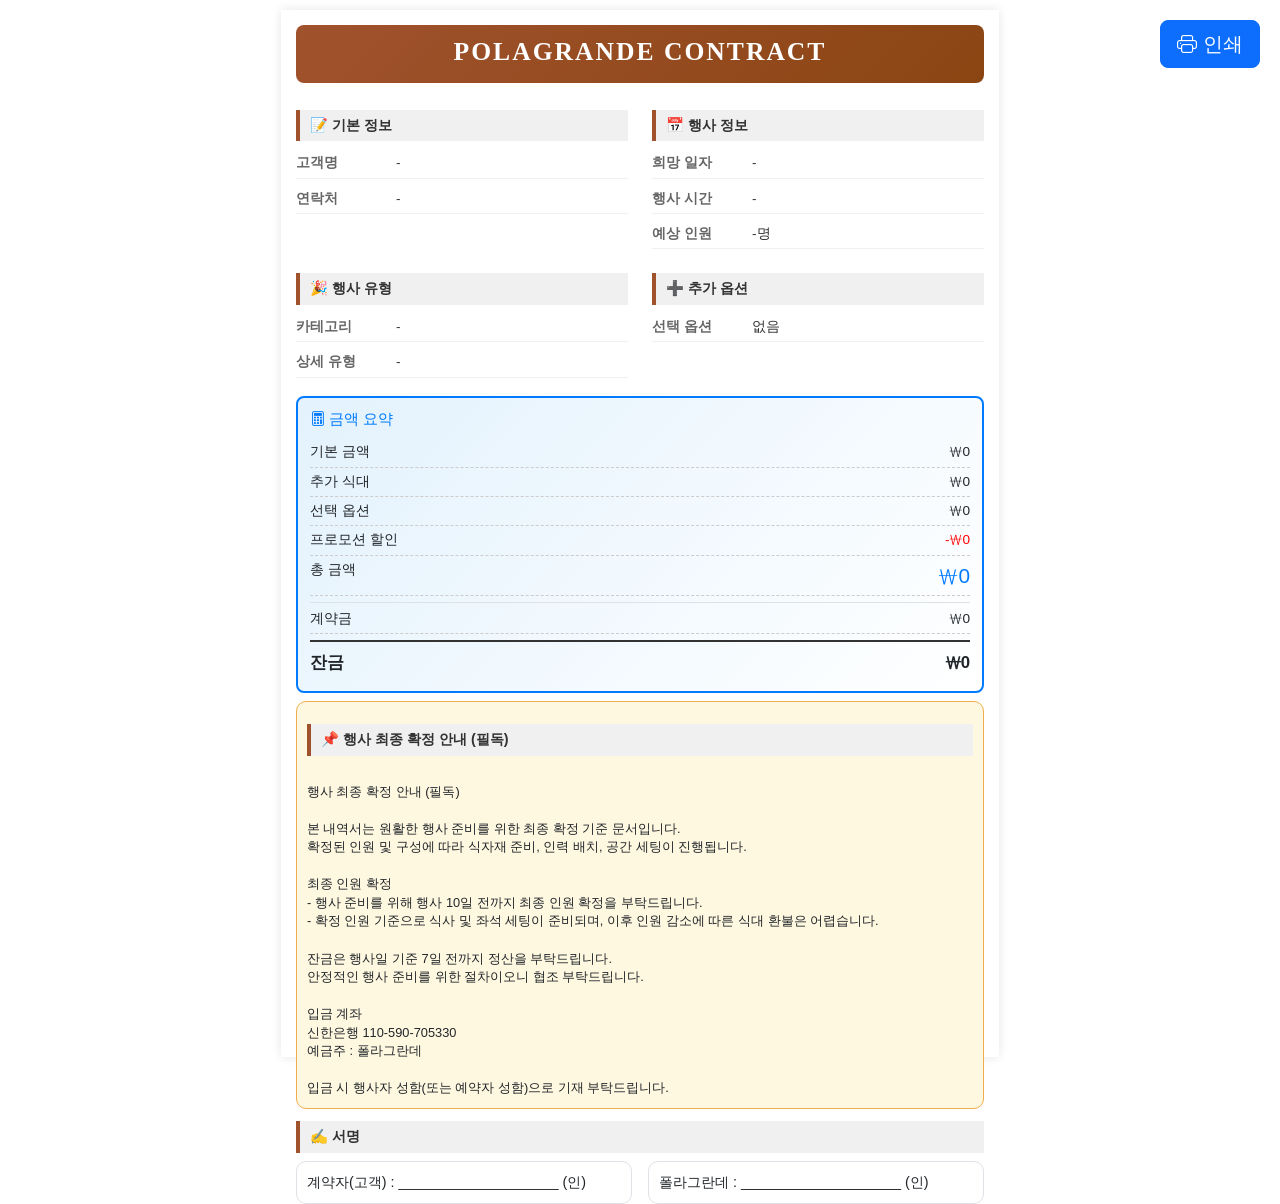
==== commit 75528ffd: "Add files via upload" ====
--- a/print.html
+++ b/print.html
@@ -1,25 +1,370 @@
-
 <!DOCTYPE html>
-<html>
+<html lang="ko">
 <head>
-<meta charset="UTF-8">
-<title>계약서 출력</title>
-<style>
-body{font-family:Malgun Gothic;margin:40px;}
-.page{page-break-after:always;}
-</style>
+    <meta charset="UTF-8">
+    <meta name="viewport" content="width=device-width, initial-scale=1.0">
+    <title>폴라그란데 상담서</title>
+    <link href="https://cdn.jsdelivr.net/npm/bootstrap@5.3.0/dist/css/bootstrap.min.css" rel="stylesheet">
+    <link rel="stylesheet" href="https://cdn.jsdelivr.net/npm/bootstrap-icons@1.11.1/font/bootstrap-icons.css">
+    <style>
+        @media print {
+            .no-print { display: none !important; }
+            body { 
+                margin: 0; 
+                padding: 7mm;
+                font-size: 10.5pt;
+            }
+            .print-container {
+                box-shadow: none;
+                padding: 0;
+            }
+            .header-section { padding: 10px 0 !important; margin-bottom: 6px !important; }
+            .header-section h1 { font-size: 24px !important; margin-bottom: 0 !important; }
+            .header-section p, .header-section h5 { display: none !important; }
+            .section-title { margin: 4px 0 3px !important; padding: 3px 8px !important; font-size: 12px !important; }
+            .info-row { margin-bottom: 2px !important; padding: 2px 0 !important; }
+            .info-label, .info-value { font-size: 10.5px !important; }
+            .price-summary { padding: 8px !important; margin-top: 6px !important; }
+            .price-summary h5 { margin-bottom: 6px !important; font-size: 12px !important; }
+            .price-row { padding: 2px 0 !important; font-size: 10.5px !important; }
+            .price-row:last-child { margin-top: 4px !important; padding-top: 6px !important; font-size: 12px !important; }
+            .total-price { font-size: 1.15rem !important; }
+            .refund-box { padding: 8px !important; margin-top: 6px !important; }
+            .refund-box .section-title { margin-top: 0 !important; }
+            .refund-text { font-size: 10px !important; line-height: 1.35 !important; }
+            .sign-box { margin-top: 6px !important; }
+            .sign-card { padding: 8px !important; font-size: 10.5px !important; }
+            .avoid-break { break-inside: avoid; page-break-inside: avoid; }
+        }
+        
+        body {
+            font-family: 'Malgun Gothic', sans-serif;
+            background: white;
+            padding: 10px;
+            font-size: 11pt;
+        }
+        
+        .print-container {
+            max-width: 190mm;
+            min-height: 277mm;
+            max-height: 277mm;
+            margin: 0 auto;
+            background: white;
+            padding: 15px;
+            box-shadow: 0 0 10px rgba(0,0,0,0.1);
+        }
+        
+        .header-section {
+            text-align: center;
+            margin-bottom: 15px;
+            padding: 12px;
+            background: linear-gradient(135deg, #A0522D 0%, #8B4513 100%);
+            color: white;
+            border-radius: 8px;
+        }
+        
+        .header-section h1 {
+            font-family: 'Georgia', serif;
+            font-size: 1.6rem;
+            font-weight: bold;
+            letter-spacing: 2px;
+            margin-bottom: 3px;
+        }
+        
+        .section-title {
+            background-color: #f0f0f0;
+            padding: 5px 10px;
+            margin-top: 12px;
+            margin-bottom: 8px;
+            border-left: 4px solid #A0522D;
+            font-weight: bold;
+            font-size: 0.9rem;
+            color: #333;
+        }
+        
+        .info-row {
+            display: flex;
+            margin-bottom: 6px;
+            padding: 4px 0;
+            font-size: 0.85rem;
+            border-bottom: 1px solid #f0f0f0;
+        }
+        
+        .info-label {
+            width: 100px;
+            font-weight: bold;
+            color: #666;
+        }
+        
+        .info-value {
+            flex: 1;
+            color: #333;
+        }
+        
+        .price-summary {
+            background: linear-gradient(135deg, #e3f2fd 0%, #ffffff 100%);
+            border: 2px solid #007bff;
+            border-radius: 8px;
+            padding: 12px;
+            margin-top: 12px;
+        }
+        
+        .price-summary h5 {
+            font-size: 0.95rem;
+            margin-bottom: 10px;
+        }
+        
+        .price-row {
+            display: flex;
+            justify-content: space-between;
+            padding: 4px 0;
+            border-bottom: 1px dashed #ccc;
+            font-size: 0.85rem;
+        }
+        
+        .price-row:last-child {
+            border-bottom: none;
+            border-top: 2px solid #333;
+            margin-top: 6px;
+            padding-top: 8px;
+            font-size: 1.05rem;
+            font-weight: bold;
+        }
+        
+        .total-price {
+            color: #007bff;
+            font-size: 1.3rem;
+        }
+        
+        .refund-box {
+            border: 1px solid #f0ad4e;
+            background: #fff8e1;
+            padding: 10px;
+            border-radius: 10px;
+            margin-top: 8px;
+        }
+        
+        .refund-text {
+            font-size: 0.80rem;
+            line-height: 1.45;
+            white-space: pre-line;
+        }
+        
+        .sign-box {
+            margin-top: 10px;
+        }
+        
+        .sign-card {
+            flex: 1;
+            border: 1px solid #dee2e6;
+            border-radius: 10px;
+            padding: 10px;
+            font-size: 0.9rem;
+        }
+        
+        .print-button {
+            position: fixed;
+            top: 20px;
+            right: 20px;
+            z-index: 1000;
+        }
+        
+        @page {
+            size: A4;
+            margin: 8mm;
+        }
+    </style>
 </head>
 <body>
-
-<div class="page">
-<h1>POLAGRANDE CONTRACT</h1>
-<p>기본정보 / 행사정보 / 행사유형 / 옵션 / 금액요약 표시 영역</p>
-</div>
-
-<div class="page">
-<h2>행사 최종확인 안내</h2>
-<p>행사 10일 전 인원 확정 / 7일 전 잔금 완납</p>
-</div>
-
+    <!-- 인쇄 버튼 -->
+    <div class="no-print print-button">
+        <button onclick="window.print()" class="btn btn-primary btn-lg">
+            <i class="bi bi-printer"></i> 인쇄
+        </button>
+    </div>
+
+    <div class="print-container">
+        <!-- 헤더 -->
+        <div class="header-section">
+            <h1>POLAGRANDE CONTRACT</h1>
+        </div>
+
+        <!-- 2단 레이아웃: 기본 정보 + 행사 정보 -->
+        <div class="row avoid-break" style="margin-bottom: 6px;">
+            <div class="col-6">
+                <div class="section-title">📝 기본 정보</div>
+                <div class="info-row">
+                    <div class="info-label">고객명</div>
+                    <div class="info-value" id="printCustomerName">-</div>
+                </div>
+                <div class="info-row">
+                    <div class="info-label">연락처</div>
+                    <div class="info-value" id="printCustomerPhone">-</div>
+                </div>
+            </div>
+            <div class="col-6">
+                <div class="section-title">📅 행사 정보</div>
+                <div class="info-row">
+                    <div class="info-label">희망 일자</div>
+                    <div class="info-value" id="printEventDate">-</div>
+                </div>
+                <div class="info-row">
+                    <div class="info-label">행사 시간</div>
+                    <div class="info-value" id="printEventTime">-</div>
+                </div>
+                <div class="info-row">
+                    <div class="info-label">예상 인원</div>
+                    <div class="info-value" id="printGuestCount">-</div>
+                </div>
+            </div>
+        </div>
+
+        <!-- 행사 유형 + 추가 옵션 -->
+        <div class="row avoid-break" style="margin-bottom: 6px;">
+            <div class="col-6">
+                <div class="section-title">🎉 행사 유형</div>
+                <div class="info-row">
+                    <div class="info-label">카테고리</div>
+                    <div class="info-value" id="printEventCategory">-</div>
+                </div>
+                <div class="info-row">
+                    <div class="info-label">상세 유형</div>
+                    <div class="info-value" id="printEventSubType">-</div>
+                </div>
+            </div>
+            <div class="col-6">
+                <div class="section-title">➕ 추가 옵션</div>
+                <div class="info-row">
+                    <div class="info-label">선택 옵션</div>
+                    <div class="info-value" id="printOptions">없음</div>
+                </div>
+                <div class="info-row" id="printPromotionSection" style="display: none;">
+                    <div class="info-label">프로모션</div>
+                    <div class="info-value" id="printPromotionText">-</div>
+                </div>
+            </div>
+        </div>
+
+        <!-- 금액 요약 -->
+        <div class="price-summary avoid-break">
+            <h5 style="color: #007bff; margin-bottom: 10px;">
+                <i class="bi bi-calculator"></i> 금액 요약
+            </h5>
+            <div class="price-row">
+                <span>기본 금액</span>
+                <span id="printBasePrice">₩0</span>
+            </div>
+            <div class="price-row">
+                <span>추가 식대</span>
+                <span id="printMealPrice">₩0</span>
+            </div>
+            <div class="price-row">
+                <span>선택 옵션</span>
+                <span id="printOptionPrice">₩0</span>
+            </div>
+            <div class="price-row">
+                <span>프로모션 할인</span>
+                <span id="printPromotion" style="color: red;">-₩0</span>
+            </div>
+            <div class="price-row">
+                <span>총 금액</span>
+                <span class="total-price" id="printTotalPrice">₩0</span>
+            </div>
+
+            <div class="price-row" style="border-top: 1px solid #dee2e6; margin-top: 6px; padding-top: 6px;">
+                <span>계약금</span>
+                <span id="printDepositAmount">₩0</span>
+            </div>
+            <div class="price-row">
+                <span>잔금</span>
+                <span id="printBalanceAmount">₩0</span>
+            </div>
+        </div>
+
+        <!-- 안내문 -->
+        <div class="refund-box avoid-break">
+            <div class="section-title">📌 행사 최종 확정 안내 (필독)</div>
+            <div class="refund-text">
+행사 최종 확정 안내 (필독)
+
+본 내역서는 원활한 행사 준비를 위한 최종 확정 기준 문서입니다.
+확정된 인원 및 구성에 따라 식자재 준비, 인력 배치, 공간 세팅이 진행됩니다.
+
+최종 인원 확정
+- 행사 준비를 위해 행사 10일 전까지 최종 인원 확정을 부탁드립니다.
+- 확정 인원 기준으로 식사 및 좌석 세팅이 준비되며, 이후 인원 감소에 따른 식대 환불은 어렵습니다.
+
+잔금은 행사일 기준 7일 전까지 정산을 부탁드립니다.
+안정적인 행사 준비를 위한 절차이오니 협조 부탁드립니다.
+
+입금 계좌
+신한은행 110-590-705330
+예금주 : 폴라그란데
+
+입금 시 행사자 성함(또는 예약자 성함)으로 기재 부탁드립니다.
+            </div>
+        </div>
+
+        <!-- 서명란 -->
+        <div class="sign-box avoid-break">
+            <div class="section-title">✍️ 서명</div>
+            <div style="display:flex; gap: 16px;">
+                <div class="sign-card">
+                    계약자(고객) : ____________________ (인)
+                </div>
+                <div class="sign-card">
+                    폴라그란데 : ____________________ (인)
+                </div>
+            </div>
+        </div>
+    </div>
+
+    <script>
+        // URL 파라미터에서 데이터 가져오기
+        window.addEventListener('DOMContentLoaded', function() {
+            const params = new URLSearchParams(window.location.search);
+            
+            // 기본 정보
+            document.getElementById('printCustomerName').textContent = params.get('customerName') || '-';
+            document.getElementById('printCustomerPhone').textContent = params.get('customerPhone') || '-';
+            
+            // 행사 정보
+            document.getElementById('printEventDate').textContent = params.get('eventDate') || '-';
+            document.getElementById('printEventTime').textContent = params.get('eventTime') || '-';
+            document.getElementById('printGuestCount').textContent = (params.get('guestCount') || '-') + '명';
+            
+            // 행사 유형
+            document.getElementById('printEventCategory').textContent = params.get('eventCategory') || '-';
+            document.getElementById('printEventSubType').textContent = params.get('eventSubType') || '-';
+            
+            // 추가 옵션
+            const options = params.get('options') || '없음';
+            document.getElementById('printOptions').textContent = options;
+            
+            // 금액 정보
+            const basePrice = parseInt(params.get('basePrice') || 0);
+            const mealPrice = parseInt(params.get('mealPrice') || 0);
+            const optionPrice = parseInt(params.get('optionPrice') || 0);
+            const promotion = parseInt(params.get('promotion') || 0);
+            const totalPrice = parseInt(params.get('totalPrice') || 0);
+            const depositAmount = parseInt(params.get('depositAmount') || 0);
+            const balanceAmount = parseInt(params.get('balanceAmount') || 0);
+            
+            document.getElementById('printBasePrice').textContent = '₩' + basePrice.toLocaleString();
+            document.getElementById('printMealPrice').textContent = '₩' + mealPrice.toLocaleString();
+            document.getElementById('printOptionPrice').textContent = '₩' + optionPrice.toLocaleString();
+            document.getElementById('printPromotion').textContent = '-₩' + promotion.toLocaleString();
+            document.getElementById('printTotalPrice').textContent = '₩' + totalPrice.toLocaleString();
+            document.getElementById('printDepositAmount').textContent = '₩' + depositAmount.toLocaleString();
+            document.getElementById('printBalanceAmount').textContent = '₩' + balanceAmount.toLocaleString();
+            
+            // 프로모션
+            const promotionText = params.get('promotionText') || '';
+            if (promotionText && promotionText !== '') {
+                document.getElementById('printPromotionSection').style.display = 'flex';
+                document.getElementById('printPromotionText').textContent = promotionText;
+            }
+        });
+    </script>
 </body>
 </html>
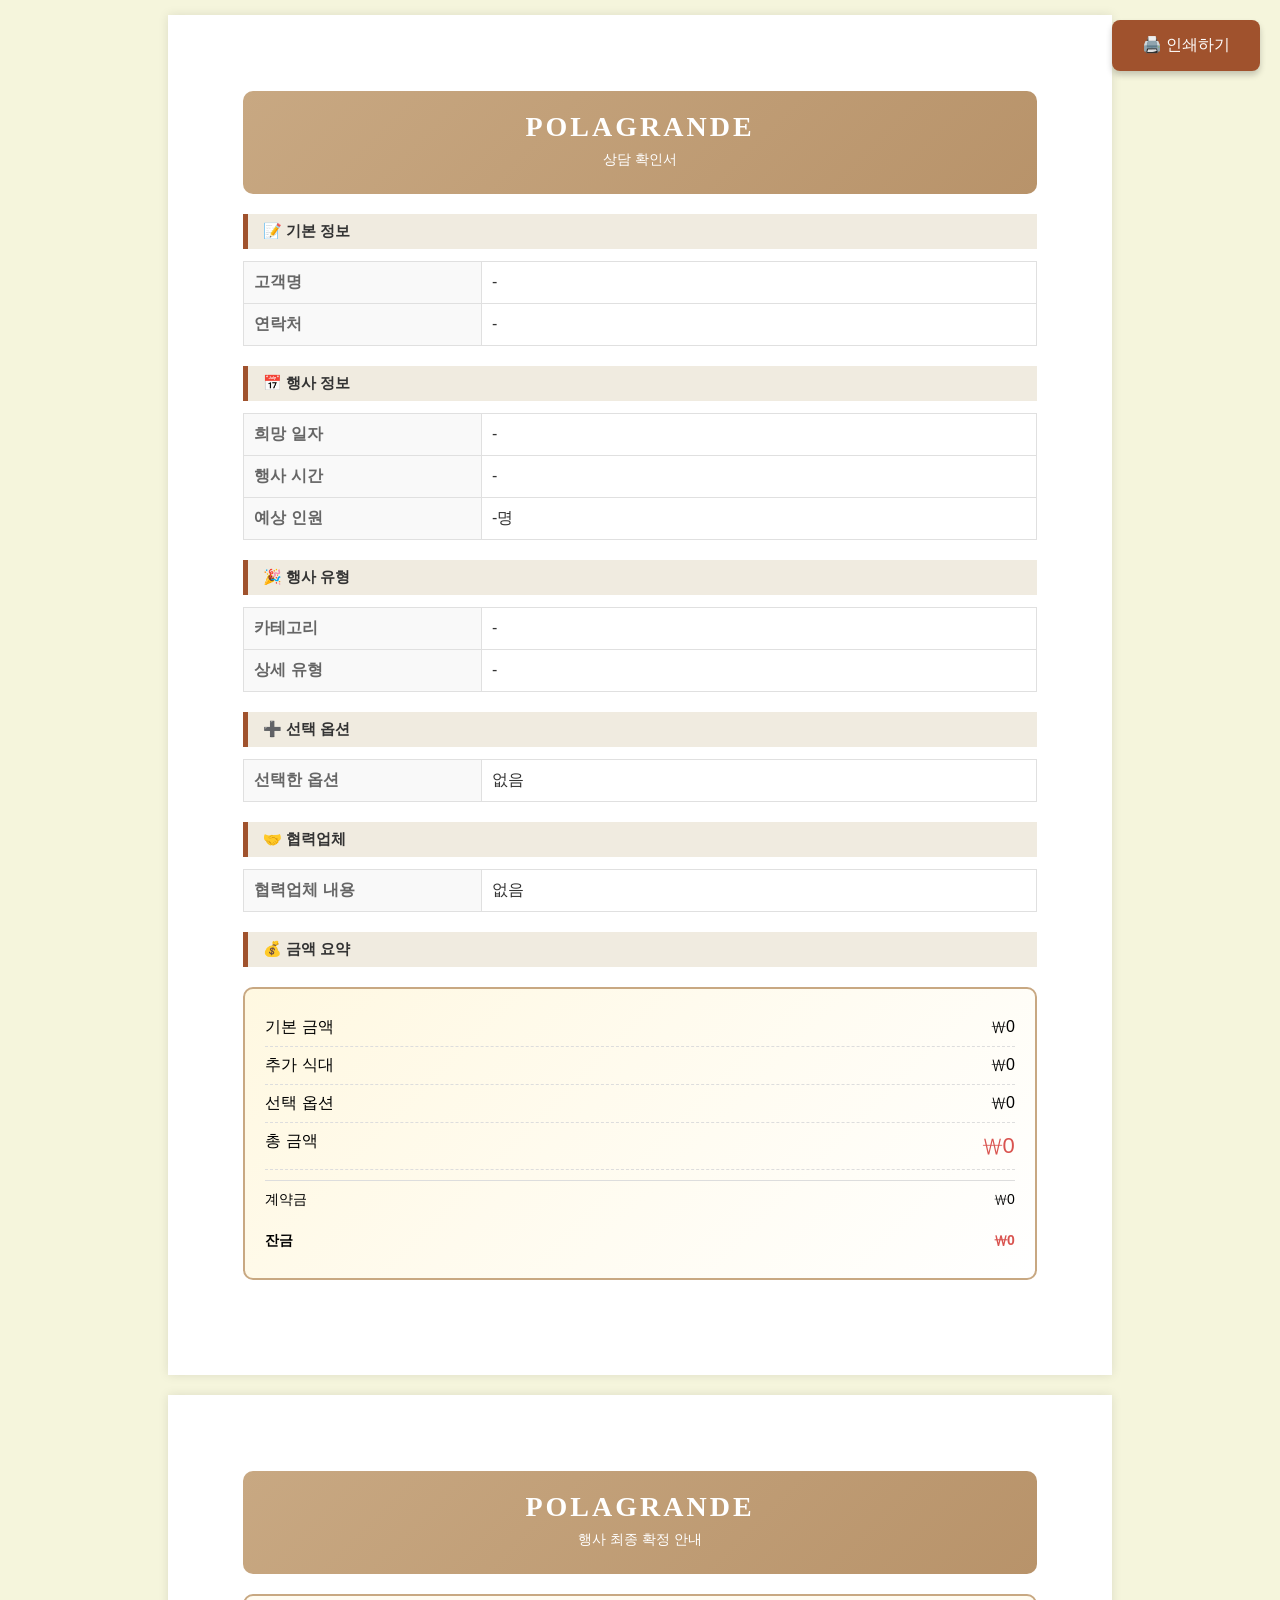
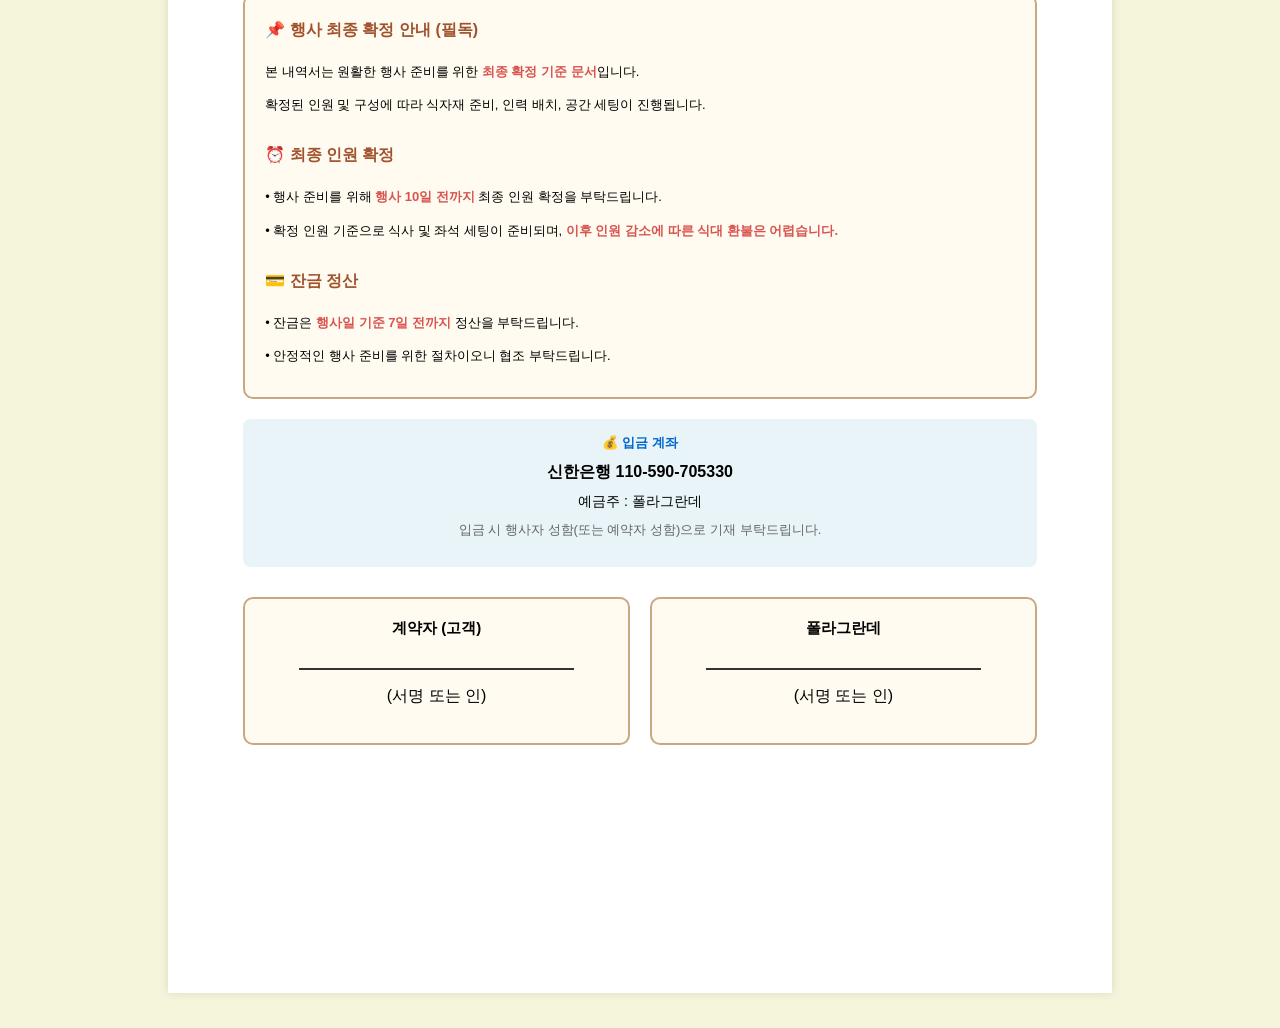
==== commit 91b6a91b: "Add files via upload" ====
--- a/print.html
+++ b/print.html
@@ -4,162 +4,187 @@
     <meta charset="UTF-8">
     <meta name="viewport" content="width=device-width, initial-scale=1.0">
     <title>폴라그란데 상담서</title>
-    <link href="https://cdn.jsdelivr.net/npm/bootstrap@5.3.0/dist/css/bootstrap.min.css" rel="stylesheet">
-    <link rel="stylesheet" href="https://cdn.jsdelivr.net/npm/bootstrap-icons@1.11.1/font/bootstrap-icons.css">
     <style>
+        @page {
+            size: A4;
+            margin: 10mm;
+        }
+        
         @media print {
             .no-print { display: none !important; }
             body { 
-                margin: 0; 
-                padding: 7mm;
-                font-size: 10.5pt;
+                margin: 0;
+                padding: 0;
+                font-size: 10pt;
+                background: white;
             }
             .print-container {
                 box-shadow: none;
                 padding: 0;
-            }
-            .header-section { padding: 10px 0 !important; margin-bottom: 6px !important; }
-            .header-section h1 { font-size: 24px !important; margin-bottom: 0 !important; }
-            .header-section p, .header-section h5 { display: none !important; }
-            .section-title { margin: 4px 0 3px !important; padding: 3px 8px !important; font-size: 12px !important; }
-            .info-row { margin-bottom: 2px !important; padding: 2px 0 !important; }
-            .info-label, .info-value { font-size: 10.5px !important; }
-            .price-summary { padding: 8px !important; margin-top: 6px !important; }
-            .price-summary h5 { margin-bottom: 6px !important; font-size: 12px !important; }
-            .price-row { padding: 2px 0 !important; font-size: 10.5px !important; }
-            .price-row:last-child { margin-top: 4px !important; padding-top: 6px !important; font-size: 12px !important; }
-            .total-price { font-size: 1.15rem !important; }
-            .refund-box { padding: 8px !important; margin-top: 6px !important; }
-            .refund-box .section-title { margin-top: 0 !important; }
-            .refund-text { font-size: 10px !important; line-height: 1.35 !important; }
-            .sign-box { margin-top: 6px !important; }
-            .sign-card { padding: 8px !important; font-size: 10.5px !important; }
-            .avoid-break { break-inside: avoid; page-break-inside: avoid; }
+                page-break-after: always;
+            }
+            .page-2 {
+                page-break-before: always;
+            }
         }
         
         body {
-            font-family: 'Malgun Gothic', sans-serif;
+            font-family: 'Malgun Gothic', 'Noto Sans KR', sans-serif;
+            background: #f5f5dc;
+            padding: 15px;
+            margin: 0;
+        }
+        
+        .print-container {
+            max-width: 210mm;
+            margin: 0 auto 20px;
             background: white;
-            padding: 10px;
-            font-size: 11pt;
-        }
-        
-        .print-container {
-            max-width: 190mm;
+            padding: 20mm;
+            box-shadow: 0 0 10px rgba(0,0,0,0.1);
             min-height: 277mm;
-            max-height: 277mm;
-            margin: 0 auto;
-            background: white;
-            padding: 15px;
-            box-shadow: 0 0 10px rgba(0,0,0,0.1);
         }
         
         .header-section {
             text-align: center;
-            margin-bottom: 15px;
-            padding: 12px;
-            background: linear-gradient(135deg, #A0522D 0%, #8B4513 100%);
+            margin-bottom: 20px;
+            padding: 20px;
+            background: linear-gradient(135deg, #C8A882 0%, #B8936A 100%);
             color: white;
-            border-radius: 8px;
+            border-radius: 10px;
         }
         
         .header-section h1 {
             font-family: 'Georgia', serif;
-            font-size: 1.6rem;
+            font-size: 28px;
             font-weight: bold;
-            letter-spacing: 2px;
-            margin-bottom: 3px;
+            letter-spacing: 3px;
+            margin: 0 0 8px 0;
+        }
+        
+        .header-section p {
+            margin: 5px 0;
+            font-size: 14px;
         }
         
         .section-title {
-            background-color: #f0f0f0;
-            padding: 5px 10px;
-            margin-top: 12px;
-            margin-bottom: 8px;
-            border-left: 4px solid #A0522D;
+            background: #f0ebe0;
+            padding: 8px 15px;
+            margin: 20px 0 12px 0;
+            border-left: 5px solid #A0522D;
             font-weight: bold;
-            font-size: 0.9rem;
+            font-size: 15px;
             color: #333;
         }
         
-        .info-row {
-            display: flex;
-            margin-bottom: 6px;
-            padding: 4px 0;
-            font-size: 0.85rem;
-            border-bottom: 1px solid #f0f0f0;
+        .info-table {
+            width: 100%;
+            margin-bottom: 15px;
+            border-collapse: collapse;
+        }
+        
+        .info-table td {
+            padding: 10px;
+            border: 1px solid #e0e0e0;
         }
         
         .info-label {
-            width: 100px;
+            width: 30%;
+            background: #f9f9f9;
             font-weight: bold;
             color: #666;
         }
         
         .info-value {
-            flex: 1;
+            width: 70%;
             color: #333;
         }
         
         .price-summary {
-            background: linear-gradient(135deg, #e3f2fd 0%, #ffffff 100%);
-            border: 2px solid #007bff;
-            border-radius: 8px;
-            padding: 12px;
-            margin-top: 12px;
-        }
-        
-        .price-summary h5 {
-            font-size: 0.95rem;
-            margin-bottom: 10px;
+            background: linear-gradient(135deg, #fff8e1 0%, #ffffff 100%);
+            border: 2px solid #C8A882;
+            border-radius: 10px;
+            padding: 20px;
+            margin: 20px 0;
         }
         
         .price-row {
             display: flex;
             justify-content: space-between;
-            padding: 4px 0;
-            border-bottom: 1px dashed #ccc;
-            font-size: 0.85rem;
+            padding: 8px 0;
+            border-bottom: 1px dashed #ddd;
         }
         
         .price-row:last-child {
+            border-top: 3px solid #333;
             border-bottom: none;
-            border-top: 2px solid #333;
-            margin-top: 6px;
-            padding-top: 8px;
-            font-size: 1.05rem;
+            margin-top: 10px;
+            padding-top: 15px;
+            font-size: 18px;
             font-weight: bold;
         }
         
         .total-price {
-            color: #007bff;
-            font-size: 1.3rem;
-        }
-        
-        .refund-box {
-            border: 1px solid #f0ad4e;
-            background: #fff8e1;
-            padding: 10px;
+            color: #d9534f;
+            font-size: 22px;
+        }
+        
+        .guide-box {
+            border: 2px solid #C8A882;
+            background: #fffbf0;
+            padding: 20px;
             border-radius: 10px;
-            margin-top: 8px;
-        }
-        
-        .refund-text {
-            font-size: 0.80rem;
-            line-height: 1.45;
-            white-space: pre-line;
+            margin: 20px 0;
+            line-height: 1.8;
+        }
+        
+        .guide-box h4 {
+            color: #A0522D;
+            margin-top: 0;
+            margin-bottom: 15px;
+            font-size: 16px;
+        }
+        
+        .guide-box p {
+            margin: 10px 0;
+            font-size: 13px;
+        }
+        
+        .guide-box strong {
+            color: #d9534f;
+        }
+        
+        .bank-info {
+            background: #e8f4f8;
+            padding: 15px;
+            border-radius: 8px;
+            margin: 15px 0;
+            text-align: center;
+        }
+        
+        .bank-info h5 {
+            margin: 0 0 10px 0;
+            color: #0066cc;
+        }
+        
+        .sign-section {
+            margin-top: 30px;
+            display: flex;
+            gap: 20px;
         }
         
         .sign-box {
-            margin-top: 10px;
-        }
-        
-        .sign-card {
             flex: 1;
-            border: 1px solid #dee2e6;
+            border: 2px solid #C8A882;
             border-radius: 10px;
-            padding: 10px;
-            font-size: 0.9rem;
+            padding: 20px;
+            text-align: center;
+            background: #fffbf0;
+        }
+        
+        .sign-box strong {
+            display: block;
+            margin-bottom: 30px;
+            font-size: 15px;
         }
         
         .print-button {
@@ -167,89 +192,117 @@
             top: 20px;
             right: 20px;
             z-index: 1000;
-        }
-        
-        @page {
-            size: A4;
-            margin: 8mm;
+            background: #A0522D;
+            color: white;
+            border: none;
+            padding: 15px 30px;
+            border-radius: 8px;
+            font-size: 16px;
+            cursor: pointer;
+            box-shadow: 0 4px 6px rgba(0,0,0,0.2);
+        }
+        
+        .print-button:hover {
+            background: #8B4513;
+        }
+        
+        @media (max-width: 768px) {
+            body {
+                padding: 5px;
+            }
+            .print-container {
+                padding: 15px;
+            }
+            .header-section h1 {
+                font-size: 22px;
+            }
+            .info-table td {
+                padding: 8px;
+                font-size: 12px;
+            }
+            .sign-section {
+                flex-direction: column;
+            }
         }
     </style>
 </head>
 <body>
     <!-- 인쇄 버튼 -->
-    <div class="no-print print-button">
-        <button onclick="window.print()" class="btn btn-primary btn-lg">
-            <i class="bi bi-printer"></i> 인쇄
-        </button>
-    </div>
-
+    <button onclick="window.print()" class="print-button no-print">
+        🖨️ 인쇄하기
+    </button>
+
+    <!-- 1페이지 -->
     <div class="print-container">
-        <!-- 헤더 -->
         <div class="header-section">
-            <h1>POLAGRANDE CONTRACT</h1>
-        </div>
-
-        <!-- 2단 레이아웃: 기본 정보 + 행사 정보 -->
-        <div class="row avoid-break" style="margin-bottom: 6px;">
-            <div class="col-6">
-                <div class="section-title">📝 기본 정보</div>
-                <div class="info-row">
-                    <div class="info-label">고객명</div>
-                    <div class="info-value" id="printCustomerName">-</div>
-                </div>
-                <div class="info-row">
-                    <div class="info-label">연락처</div>
-                    <div class="info-value" id="printCustomerPhone">-</div>
-                </div>
-            </div>
-            <div class="col-6">
-                <div class="section-title">📅 행사 정보</div>
-                <div class="info-row">
-                    <div class="info-label">희망 일자</div>
-                    <div class="info-value" id="printEventDate">-</div>
-                </div>
-                <div class="info-row">
-                    <div class="info-label">행사 시간</div>
-                    <div class="info-value" id="printEventTime">-</div>
-                </div>
-                <div class="info-row">
-                    <div class="info-label">예상 인원</div>
-                    <div class="info-value" id="printGuestCount">-</div>
-                </div>
-            </div>
-        </div>
-
-        <!-- 행사 유형 + 추가 옵션 -->
-        <div class="row avoid-break" style="margin-bottom: 6px;">
-            <div class="col-6">
-                <div class="section-title">🎉 행사 유형</div>
-                <div class="info-row">
-                    <div class="info-label">카테고리</div>
-                    <div class="info-value" id="printEventCategory">-</div>
-                </div>
-                <div class="info-row">
-                    <div class="info-label">상세 유형</div>
-                    <div class="info-value" id="printEventSubType">-</div>
-                </div>
-            </div>
-            <div class="col-6">
-                <div class="section-title">➕ 추가 옵션</div>
-                <div class="info-row">
-                    <div class="info-label">선택 옵션</div>
-                    <div class="info-value" id="printOptions">없음</div>
-                </div>
-                <div class="info-row" id="printPromotionSection" style="display: none;">
-                    <div class="info-label">프로모션</div>
-                    <div class="info-value" id="printPromotionText">-</div>
-                </div>
-            </div>
-        </div>
+            <h1>POLAGRANDE</h1>
+            <p>상담 확인서</p>
+        </div>
+
+        <!-- 기본 정보 -->
+        <div class="section-title">📝 기본 정보</div>
+        <table class="info-table">
+            <tr>
+                <td class="info-label">고객명</td>
+                <td class="info-value" id="printCustomerName">-</td>
+            </tr>
+            <tr>
+                <td class="info-label">연락처</td>
+                <td class="info-value" id="printCustomerPhone">-</td>
+            </tr>
+        </table>
+
+        <!-- 행사 정보 -->
+        <div class="section-title">📅 행사 정보</div>
+        <table class="info-table">
+            <tr>
+                <td class="info-label">희망 일자</td>
+                <td class="info-value" id="printEventDate">-</td>
+            </tr>
+            <tr>
+                <td class="info-label">행사 시간</td>
+                <td class="info-value" id="printEventTime">-</td>
+            </tr>
+            <tr>
+                <td class="info-label">예상 인원</td>
+                <td class="info-value" id="printGuestCount">-</td>
+            </tr>
+        </table>
+
+        <!-- 행사 유형 -->
+        <div class="section-title">🎉 행사 유형</div>
+        <table class="info-table">
+            <tr>
+                <td class="info-label">카테고리</td>
+                <td class="info-value" id="printEventCategory">-</td>
+            </tr>
+            <tr>
+                <td class="info-label">상세 유형</td>
+                <td class="info-value" id="printEventSubType">-</td>
+            </tr>
+        </table>
+
+        <!-- 선택 옵션 -->
+        <div class="section-title">➕ 선택 옵션</div>
+        <table class="info-table">
+            <tr>
+                <td class="info-label">선택한 옵션</td>
+                <td class="info-value" id="printOptions">없음</td>
+            </tr>
+        </table>
+
+        <!-- 협력업체 -->
+        <div class="section-title">🤝 협력업체</div>
+        <table class="info-table">
+            <tr>
+                <td class="info-label">협력업체 내용</td>
+                <td class="info-value" id="printPartners">없음</td>
+            </tr>
+        </table>
 
         <!-- 금액 요약 -->
-        <div class="price-summary avoid-break">
-            <h5 style="color: #007bff; margin-bottom: 10px;">
-                <i class="bi bi-calculator"></i> 금액 요약
-            </h5>
+        <div class="section-title">💰 금액 요약</div>
+        <div class="price-summary">
             <div class="price-row">
                 <span>기본 금액</span>
                 <span id="printBasePrice">₩0</span>
@@ -262,7 +315,7 @@
                 <span>선택 옵션</span>
                 <span id="printOptionPrice">₩0</span>
             </div>
-            <div class="price-row">
+            <div class="price-row" id="promotionRow" style="display: none;">
                 <span>프로모션 할인</span>
                 <span id="printPromotion" style="color: red;">-₩0</span>
             </div>
@@ -270,78 +323,74 @@
                 <span>총 금액</span>
                 <span class="total-price" id="printTotalPrice">₩0</span>
             </div>
-
-            <div class="price-row" style="border-top: 1px solid #dee2e6; margin-top: 6px; padding-top: 6px;">
+            <div class="price-row" style="border-top: 1px solid #ddd; margin-top: 10px; padding-top: 10px; border-bottom: none; font-size: 14px;">
                 <span>계약금</span>
                 <span id="printDepositAmount">₩0</span>
             </div>
-            <div class="price-row">
+            <div class="price-row" style="border: none; padding-top: 5px; font-size: 14px;">
                 <span>잔금</span>
-                <span id="printBalanceAmount">₩0</span>
-            </div>
-        </div>
-
-        <!-- 안내문 -->
-        <div class="refund-box avoid-break">
-            <div class="section-title">📌 행사 최종 확정 안내 (필독)</div>
-            <div class="refund-text">
-행사 최종 확정 안내 (필독)
-
-본 내역서는 원활한 행사 준비를 위한 최종 확정 기준 문서입니다.
-확정된 인원 및 구성에 따라 식자재 준비, 인력 배치, 공간 세팅이 진행됩니다.
-
-최종 인원 확정
-- 행사 준비를 위해 행사 10일 전까지 최종 인원 확정을 부탁드립니다.
-- 확정 인원 기준으로 식사 및 좌석 세팅이 준비되며, 이후 인원 감소에 따른 식대 환불은 어렵습니다.
-
-잔금은 행사일 기준 7일 전까지 정산을 부탁드립니다.
-안정적인 행사 준비를 위한 절차이오니 협조 부탁드립니다.
-
-입금 계좌
-신한은행 110-590-705330
-예금주 : 폴라그란데
-
-입금 시 행사자 성함(또는 예약자 성함)으로 기재 부탁드립니다.
-            </div>
-        </div>
-
-        <!-- 서명란 -->
-        <div class="sign-box avoid-break">
-            <div class="section-title">✍️ 서명</div>
-            <div style="display:flex; gap: 16px;">
-                <div class="sign-card">
-                    계약자(고객) : ____________________ (인)
-                </div>
-                <div class="sign-card">
-                    폴라그란데 : ____________________ (인)
-                </div>
+                <span id="printBalanceAmount" style="color: #d9534f;">₩0</span>
             </div>
         </div>
     </div>
 
+    <!-- 2페이지 -->
+    <div class="print-container page-2">
+        <div class="header-section">
+            <h1>POLAGRANDE</h1>
+            <p>행사 최종 확정 안내</p>
+        </div>
+
+        <div class="guide-box">
+            <h4>📌 행사 최종 확정 안내 (필독)</h4>
+            
+            <p>본 내역서는 원활한 행사 준비를 위한 <strong>최종 확정 기준 문서</strong>입니다.</p>
+            <p>확정된 인원 및 구성에 따라 식자재 준비, 인력 배치, 공간 세팅이 진행됩니다.</p>
+            
+            <h4 style="margin-top: 25px;">⏰ 최종 인원 확정</h4>
+            <p>• 행사 준비를 위해 <strong>행사 10일 전까지</strong> 최종 인원 확정을 부탁드립니다.</p>
+            <p>• 확정 인원 기준으로 식사 및 좌석 세팅이 준비되며, <strong>이후 인원 감소에 따른 식대 환불은 어렵습니다.</strong></p>
+            
+            <h4 style="margin-top: 25px;">💳 잔금 정산</h4>
+            <p>• 잔금은 <strong>행사일 기준 7일 전까지</strong> 정산을 부탁드립니다.</p>
+            <p>• 안정적인 행사 준비를 위한 절차이오니 협조 부탁드립니다.</p>
+        </div>
+
+        <div class="bank-info">
+            <h5>💰 입금 계좌</h5>
+            <p style="font-size: 16px; font-weight: bold; margin: 10px 0;">신한은행 110-590-705330</p>
+            <p style="font-size: 14px; margin: 5px 0;">예금주 : 폴라그란데</p>
+            <p style="font-size: 13px; color: #666; margin-top: 10px;">입금 시 행사자 성함(또는 예약자 성함)으로 기재 부탁드립니다.</p>
+        </div>
+
+        <div class="sign-section">
+            <div class="sign-box">
+                <strong>계약자 (고객)</strong>
+                <div style="border-bottom: 2px solid #333; width: 80%; margin: 0 auto 10px;"></div>
+                <p>(서명 또는 인)</p>
+            </div>
+            <div class="sign-box">
+                <strong>폴라그란데</strong>
+                <div style="border-bottom: 2px solid #333; width: 80%; margin: 0 auto 10px;"></div>
+                <p>(서명 또는 인)</p>
+            </div>
+        </div>
+    </div>
+
     <script>
-        // URL 파라미터에서 데이터 가져오기
         window.addEventListener('DOMContentLoaded', function() {
             const params = new URLSearchParams(window.location.search);
             
-            // 기본 정보
             document.getElementById('printCustomerName').textContent = params.get('customerName') || '-';
             document.getElementById('printCustomerPhone').textContent = params.get('customerPhone') || '-';
-            
-            // 행사 정보
             document.getElementById('printEventDate').textContent = params.get('eventDate') || '-';
             document.getElementById('printEventTime').textContent = params.get('eventTime') || '-';
             document.getElementById('printGuestCount').textContent = (params.get('guestCount') || '-') + '명';
-            
-            // 행사 유형
             document.getElementById('printEventCategory').textContent = params.get('eventCategory') || '-';
             document.getElementById('printEventSubType').textContent = params.get('eventSubType') || '-';
-            
-            // 추가 옵션
-            const options = params.get('options') || '없음';
-            document.getElementById('printOptions').textContent = options;
-            
-            // 금액 정보
+            document.getElementById('printOptions').textContent = params.get('options') || '없음';
+            document.getElementById('printPartners').textContent = params.get('partners') || '없음';
+            
             const basePrice = parseInt(params.get('basePrice') || 0);
             const mealPrice = parseInt(params.get('mealPrice') || 0);
             const optionPrice = parseInt(params.get('optionPrice') || 0);
@@ -353,16 +402,13 @@
             document.getElementById('printBasePrice').textContent = '₩' + basePrice.toLocaleString();
             document.getElementById('printMealPrice').textContent = '₩' + mealPrice.toLocaleString();
             document.getElementById('printOptionPrice').textContent = '₩' + optionPrice.toLocaleString();
-            document.getElementById('printPromotion').textContent = '-₩' + promotion.toLocaleString();
             document.getElementById('printTotalPrice').textContent = '₩' + totalPrice.toLocaleString();
             document.getElementById('printDepositAmount').textContent = '₩' + depositAmount.toLocaleString();
             document.getElementById('printBalanceAmount').textContent = '₩' + balanceAmount.toLocaleString();
             
-            // 프로모션
-            const promotionText = params.get('promotionText') || '';
-            if (promotionText && promotionText !== '') {
-                document.getElementById('printPromotionSection').style.display = 'flex';
-                document.getElementById('printPromotionText').textContent = promotionText;
+            if (promotion > 0) {
+                document.getElementById('promotionRow').style.display = 'flex';
+                document.getElementById('printPromotion').textContent = '-₩' + promotion.toLocaleString();
             }
         });
     </script>
